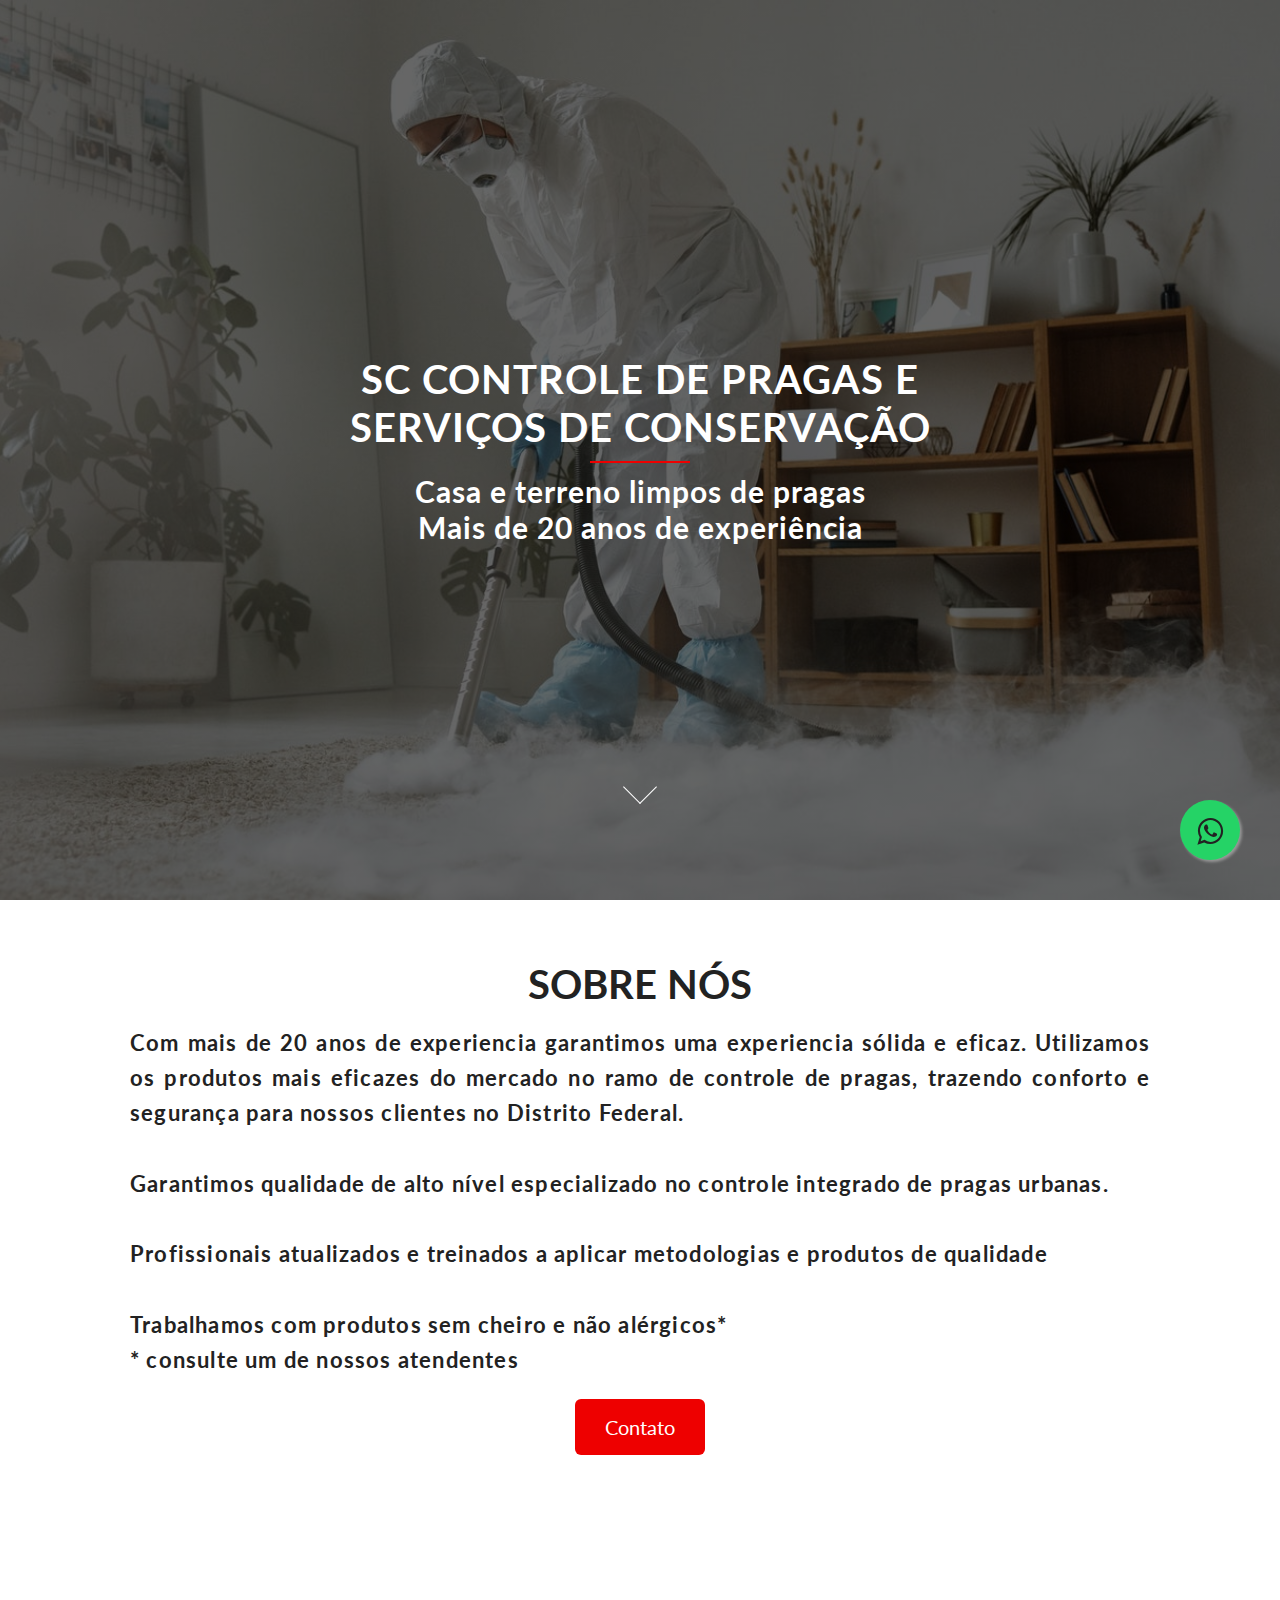
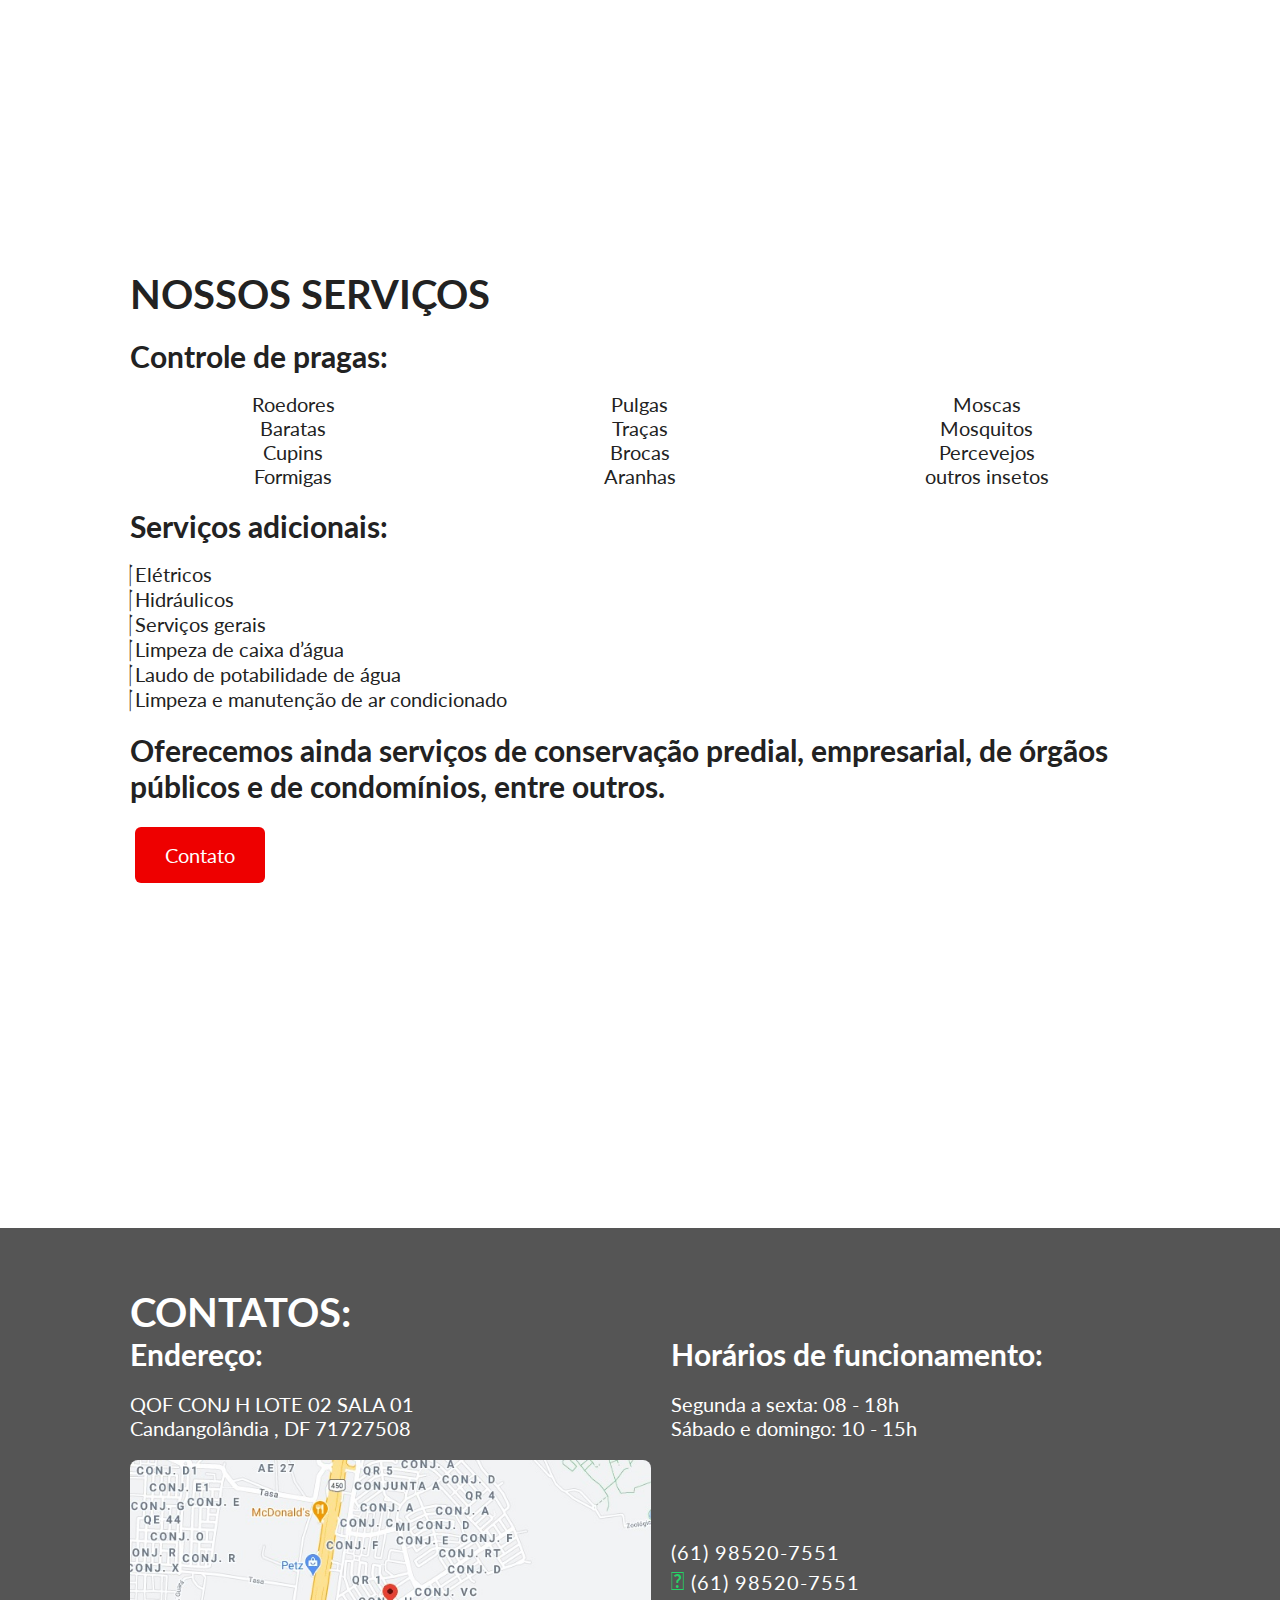
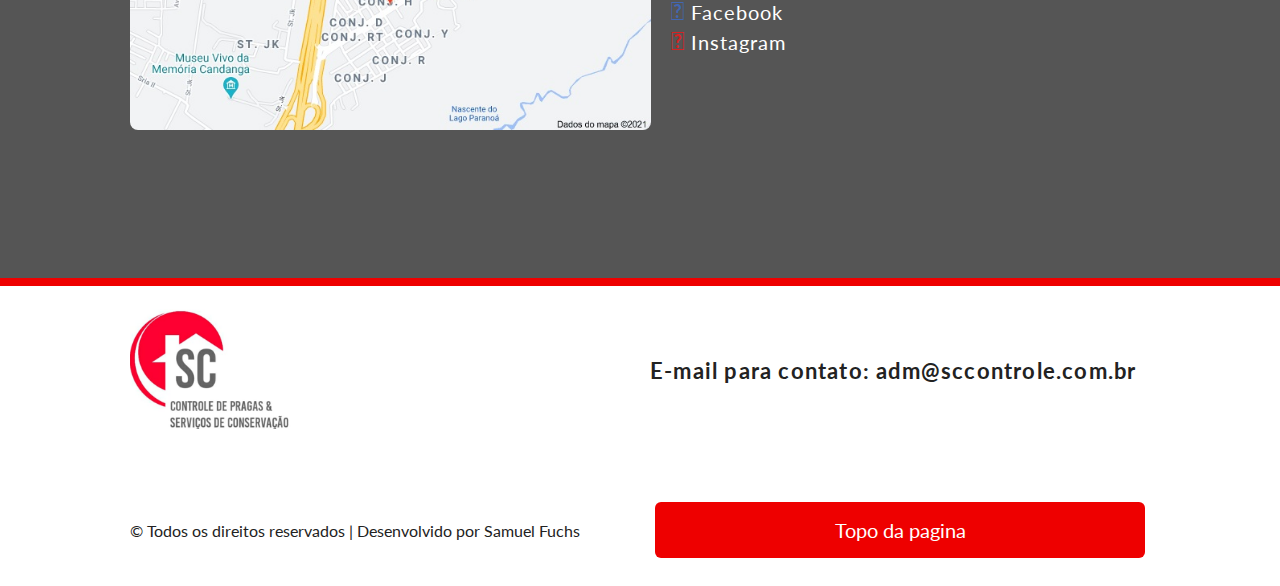
==== index.html @ fd5b002e "Changes were made" ====
<!DOCTYPE html>
<html lang="pt-br">
<head>
    <meta charset="UTF-8">
    <meta name="viewport" content="width=device-width, initial-scale=1.0">
    <link rel="stylesheet" href="style.css">
    <link rel="stylesheet" href="https://cdnjs.cloudflare.com/ajax/libs/font-awesome/5.15.1/css/all.min.css" integrity="sha512-+4zCK9k+qNFUR5X+cKL9EIR+ZOhtIloNl9GIKS57V1MyNsYpYcUrUeQc9vNfzsWfV28IaLL3i96P9sdNyeRssA==" crossorigin="anonymous" />

    <title>SCControle de Pragas e Serviços de Conservação</title>
</head>
<body>

    <nav class="navegation">
        <div class="conteudo">
            <a href="./index.html"><img src="./img/logo.jpeg" alt="logomarca"></a>
            <ul>
                <li><a href="./index.html">Início</a></li>
                <li><a href="./contato.html">Contato</a></li>
            </ul>
        </div>
    </nav>
<!-- Whatsapp Float -->
    <link rel="stylesheet" href="https://maxcdn.bootstrapcdn.com/font-awesome/4.5.0/css/font-awesome.min.css">
    <a href="https://api.whatsapp.com/send?phone=556181142009&text=Ola%20Tenho%20interesse%20nos%20seus%20servicos." class="o-wpp" target="_blank">
    <i class="fa fa-whatsapp meu-wpp"></i></a>

    <section class="titulo">
        <div class="conteudo">
            <div class="titulo-texto">
                <h1>
                    SC Controle de Pragas e serviços de conservação
                </h1>
                <h2>
                    Casa e terreno limpos de pragas<br>
                    Mais de 20 anos de experiência
                </h2>
            </div>
        </div>
    </section>

    <section id="section01" class="demo">
        <a href="#section02" class="scroll-down"><span></span></a>
      </section>

    <section class="sobre-nos" id="section02">
        <div class="conteudo flex">
            <h1>
                sobre nós
            </h1>
            <h3>
                Com mais de 20 anos de experiencia garantimos uma experiencia sólida e eficaz. Utilizamos os produtos mais eficazes do mercado no ramo de controle de pragas, trazendo conforto e segurança para nossos clientes no Distrito Federal. 
                <br><br>
                Garantimos qualidade de alto nível especializado no controle integrado de pragas urbanas.
                <br><br>
                Profissionais atualizados e treinados a aplicar metodologias e produtos de qualidade
                <br><br>
                Trabalhamos com produtos sem cheiro e não alérgicos*
                <br>
                * consulte um de nossos atendentes
            </h3>
            <button class="contato">
                <a href="./contato.html">
                Contato
                </a>
            </button>
        </div>
    </section>


<section class="img-01">

</section>

<section class="nossos-servicos">
    <div class="conteudo">
        <h1>
            nossos serviços
        </h1>
        <h2>
            Controle de pragas:
        </h2>
    
    <div class="grid-pragas">
            <ul class="flex">
                <li>Roedores</li>
                <li>Baratas</li>
                <li>Cupins</li>
                <li>Formigas</li>
            </ul>
            <ul class="flex">
                <li>Pulgas</li>
                <li>Traças</li>
                <li>Brocas</li>
                <li>Aranhas</li>
            </ul>
            <ul class="flex">
                <li>Moscas</li>
                <li>Mosquitos</li>
                <li>Percevejos</li>
                <li>outros insetos</li>
            </ul>
    </div>
    <h2>
        Serviços adicionais:
    </h2>
        <ul>
            <li><i class="fas fa-check"></i> Elétricos</li>
            <li><i class="fas fa-check"></i> Hidráulicos</li>
            <li><i class="fas fa-check"></i> Serviços gerais</li>
            <li><i class="fas fa-check"></i> Limpeza de caixa d’água</li>
            <li><i class="fas fa-check"></i> Laudo de potabilidade de água</li>
            <li><i class="fas fa-check"></i> Limpeza e manutenção de ar condicionado</li>
        </ul>
        <h2>
            Oferecemos ainda serviços de conservação predial, empresarial, de órgãos públicos e de condomínios, entre outros.
        </h2>
        <button class="contato">
            <a href="./contato.html">
            Contato
        </a>
        </button>
    </div>
</section>

<section class="img-02">

</section>

<section class="endereco">
    <div class="conteudo">
        <h1>
            Contatos:
        </h1>
        <div class="grid">
            <h2>
                Endereço:
            </h2>
            <h2>
                Horários de funcionamento:
            </h2>

            <p>
                QOF CONJ H LOTE 02 SALA 01 <br>
                Candangolândia , DF 71727508
            </p>
    
            <p>
                Segunda a sexta: 08 - 18h
                <br>
                Sábado e domingo: 10 - 15h
            </p>
            <img src="./img/maps.jpg" alt="mapa">
            <div class="social">
                <ul>
                    <li>
                        <a href="tel:+556181142009" class="telefone"><i class="fas fa-phone-square-alt"></i> (61) 98520-7551</a>
                    </li>
                    <li>
                        <a href="https://api.whatsapp.com/send?phone=556181142009&text=Ola%20Tenho%20interesse%20nos%20seus%20servicos." class="whatsapp"><i class="wpp fab fa-whatsapp"></i> (61) 98520-7551</a>
                    </li>
                    <li>
                        <a href="https://www.facebook.com/SpockTheHusky" class="facebook"><i class="fab fa-facebook-square"></i> Facebook</a>
                    </li>
                    <li>
                        <a href="https://www.instagram.com/zongabr/" class="instagram"><i class="fab fa-instagram"></i> Instagram</a>
                    </li>
                </ul>

            </div>
        </div>

    </div>
</section>

<footer class="roda-pe">
    <div class="linha-vermelha"></div>
    <div class="conteudo grid">
        <div class="logomarca-rodape">
            <img src="./img/logo.jpeg" alt="Logomarca">
        </div>
        <h3>E-mail para contato: adm@sccontrole.com.br</h3>
            <p>&copy Todos os direitos reservados | Desenvolvido por Samuel Fuchs</p>
            <button id="scrollToTopBtn">Topo da pagina</button>
    </div>

</footer>

    <script src="./script.js"></script>
</body>
</html>
---- style.css ----
@import url('https://fonts.googleapis.com/css2?family=Lato:wght@300;700&display=swap');

:root {
  --cor-verm-primario: #ee0000;
  --cor-verm-secundario: #f05f5f;
}

* {
  font-family: 'Lato', sans-serif;
  color: #222;
  box-sizing: border-box;
  margin: 0;
  padding: 0;
}

html {
  scroll-behavior: smooth;
}

.conteudo {
  max-width: 1100px;
  margin: 0 auto;
  overflow: auto;
  padding: 0 40px;
}

.flex {
  display: flex;
  justify-content: space-between;
  flex-direction: column;
  align-items: center;
  height: 100%;
}

.grid {
  display: grid;
  grid-template-columns: repeat(2, 1fr);
  gap: 20px;
  justify-content: center;
  align-items: center;
  height: 100%;
}

/* titulos e paragrafos */
h1 {
  text-transform: uppercase;
  font-size: 40px;
}

h2 {
  font-size: 30px;
}

h3 {
  text-align: justify;
  line-height: 1.6;
  letter-spacing: 1.2px;
  font-size: 22px;
}

/* butoes */
button {
  background-color: var(--cor-verm-primario);
  border: 0;
  border-radius: 6px;
  cursor: pointer;
  font-family: inherit;
  padding: 16px 30px;
  margin: 5px;
  font-size: 20px;
  color: #fff;
}

button a {
  text-decoration: none;
  color: #fff;
}

/* navigation */
.navegation {
  opacity: 0;
  position: fixed;
  z-index: 9;
  background-color: #222;
  top: 0;
  left: 0;
  right: 0;
  transition: all 0.3s ease-in-out;
}

.navegation .conteudo {
  display: flex;
  justify-content: space-between;
  align-items: center;
  padding: 5px 0;
  transition: all 0.3s ease-in-out;
}

.navegation img {
  height: 80px;
  width: auto;
}

.navegation ul {
  display: flex;
  list-style-type: none;
  align-items: center;
  justify-content: center;
}

.navegation a {
  color: #fff;
  text-decoration: none;
  padding: 7px 15px;
  transition: all 0.3s ease-in-out;
}

.navegation.active {
  opacity: 1;
  background-color: #fff;
  box-shadow: 0 2px 10px rgba(0, 0, 0, 0.3);
}

.navegation.active a {
  color: #000;
}

.navegation.active .container {
  padding: 10px 0;
}

.navegation a.current,
.navegation a:hover {
  color: #c0392b;
  font-weight: bold;
}
/* section titulo */
.titulo {
  height: 100vh;
  background-image: linear-gradient(rgba(0, 0, 0, 0.6), rgba(0, 0, 0, 0.6)),
    url(./img/hero-big.jpg);
  background-size: cover;
  background-repeat: no-repeat;
  background-position: center;
  color: #fff;
}

.titulo-texto h1 {
  font-size: 40px;
  letter-spacing: 1px;
  color: #fff;
}

.titulo-texto h1:after {
  display: block;
  height: 2px;
  background-color: var(--cor-verm-primario);
  content: ' ';
  width: 100px;
  margin: 0 auto;
  margin-top: 10px;
}

.titulo-texto h2 {
  margin-top: 10px;
  letter-spacing: 1px;
  color: #fff;
}

.titulo-texto {
  text-align: center;
  position: absolute;
  top: 50%;
  left: 50%;
  transform: translate(-50%, -50%);
  color: #fff;
}

/* section sobre-nos*/
.sobre-nos {
  margin-top: 60px;
  margin-bottom: 70px;
  height: 500px;
}

.img-01 {
  height: 300px;
  background-image: linear-gradient(rgba(0, 0, 0, 0.5), rgba(0, 0, 0, 0.6)),
    url(./img/pexels-produtora-midtrack-2764182.jpg);
  background-size: cover;
  background-repeat: no-repeat;
  background-position: center;
  background-attachment: fixed;
}

.img-02 {
  height: 300px;
  background-image: linear-gradient(rgba(0, 0, 0, 0.5), rgba(0, 0, 0, 0.6)),
    url(./img/veneno-01.jpg);
  background-size: cover;
  background-repeat: no-repeat;
  background-position: center;
  background-attachment: fixed;
}

.img-03 {
  height: 700px;
  background-image: url(./img/apartment-01.jpg);
  background-size: cover;
  background-repeat: no-repeat;
  background-position: center;
  /* background-attachment: fixed; */
}

/* section nossos servicos */
.nossos-servicos {
  margin-top: 40px;
  margin-bottom: 40px;
}

.nossos-servicos h2 {
  margin-top: 20px;
  margin-bottom: 18px;
}

ul {
  text-decoration: none;
  list-style: none;
  font-size: 20px;
}

.grid-pragas {
  display: grid;
  grid-template-columns: repeat(3, 1fr);
  gap: 20px;
  justify-content: center;
  align-items: center;
  height: 100%;
}

/* ------------------------------------------------------ */
/* formulario */
/* ------------------------------------------------------ */

.sessao-contato {
  padding: 40px;
}
.form-container {
  width: auto;
  padding: 30px;
  margin: 40px auto;
  background: #fff;
  border-radius: 10px;
  -webkit-border-radius: 10px;
  -moz-border-radius: 10px;
  box-shadow: 0px 0px 20px rgba(0, 0, 0, 0.13);
  -moz-box-shadow: 0px 0px 10px rgba(0, 0, 0, 0.13);
  -webkit-box-shadow: 0px 0px 10px rgba(0, 0, 0, 0.13);
}

.form-container {
  margin: 0 auto;
  padding: 20px;
}

.form-container h1 > span {
  display: block;
  margin-top: 2px;
  font-size: 13px;
}

.secao-form {
  padding: 10px;
  background: #f8f8f8;
  border-radius: 6px;
  margin-bottom: 15px;
}

.form-container label {
  display: block;
  color: rgb(0, 0, 0);
  font-weight: 700;
}

.form-container input[type='text'],
.form-container input[type='email'],
.form-container input[type='number'],
.form-container textarea,
.form-container select {
  display: block;
  box-sizing: border-box;
  -webkit-box-sizing: border-box;
  -moz-box-sizing: border-box;
  width: 100%;
  padding: 10px;
  border-radius: 6px;
  -webkit-border-radius: 6px;
  -moz-border-radius: 6px;
  border: 2px solid #fff;
  box-shadow: inset 0px 1px 1px rgba(0, 0, 0, 0.33);
  -moz-box-shadow: inset 0px 1px 1px rgba(0, 0, 0, 0.33);
  -webkit-box-shadow: inset 0px 1px 1px rgba(0, 0, 0, 0.33);
}

.form-container .inner-wrap {
  display: grid;
  grid-template-columns: repeat(2, 1fr);
  padding: 30px;
  background: #f8f8f8;
  border-radius: 6px;
  margin-bottom: 15px;
}

.inner-wrap-text {
  display: grid;
  padding: 30px;
  background: #f8f8f8;
  border-radius: 6px;
  margin-bottom: 15px;
}

.form-container .secao-form {
  font-size: 20px;
  color: var(--cor-verm-primario);
  margin-bottom: 5px;
}

.form-container .secao-form span {
  background: var(--cor-verm-primario);
  padding: 5px 10px 5px 10px;
  position: absolute;
  border-radius: 50%;
  -webkit-border-radius: 50%;
  -moz-border-radius: 50%;
  border: 4px solid #fff;
  font-size: 14px;
  margin-left: -45px;
  color: #fff;
  margin-top: -3px;
}

textarea {
  resize: vertical;
}

.form-container .privacy-policy {
  float: right;
  width: 250px;
  font: 12px Arial, Helvetica, sans-serif;
  color: #4d4d4d;
  margin-top: 10px;
  text-align: right;
}

/* enderecos */
.endereco {
  padding-top: 60px;
  padding-bottom: 70px;
  height: 650px;
  background-color: #555;
}

.endereco p {
  color: #fff;
  font-size: 20px;
}

.endereco img {
  width: auto;
  height: 270px;
  border-radius: 8px;
}

.endereco h1,
.endereco h2 {
  color: #fff;
}

.fa-facebook-square,
.fa-phone-square-alt,
.fa-instagram,
.fa-whatsapp {
  font-size: 25px;
  transition: color 0.2s;
}

.fa-facebook-square {
  color: #4267b2;
}
.fa-facebook-square:hover {
  color: #86a6e6;
}

.fa-instagram {
  color: #d62222;
}
.fa-instagram:hover {
  color: #e95858;
}

.wpp {
  color: #25d366;
}

.wpp:hover {
  color: #6ff19f;
}

.fa-phone-square-alt {
  color: rgb(172, 172, 172);
}

.fa-phone-square-alt:hover {
  color: rgb(243, 243, 243);
}

.social ul li a {
  color: #fff;
  letter-spacing: 1px;
  text-decoration: none;
  list-style: none;
  font-size: 20px;
  transition: all 0.2s ease;
}

.social ul li .telefone:hover,
.social ul li .whatsapp:hover,
.social ul li .facebook:hover,
.social ul li .instagram:hover {
  font-size: 30px;
}

/* footer */
.linha-vermelha {
  display: block;
  height: 8px;
  background-color: var(--cor-verm-primario);
  content: ' ';
  width: 100%;
  margin: 0 auto;
}

.roda-pe {
  background-color: #fff;
  height: 300px;
}

.logomarca-rodape img {
  width: auto;
  height: 120px;
}

/* test */
/* whatsapp button */

.o-wpp {
  position: fixed;
  width: 60px;
  height: 60px;
  bottom: 40px;
  right: 40px;
  background-color: #25d366;
  color: #fff;
  border-radius: 50px;
  text-align: center;
  font-size: 30px;
  box-shadow: 2px 2px 3px #999;
  z-index: 100;
  transition: background-color 0.2s;
}

.meu-wpp {
  margin-top: 16px;
}
.o-wpp:hover {
  background-color: #2bf876;
}

/* scroll button */
#section01 a {
  padding-top: 70px;
}
#section01 a span {
  position: absolute;
  top: 0;
  left: 50%;
  width: 24px;
  height: 24px;
  margin-left: -12px;
  border-left: 1px solid #fff;
  border-bottom: 1px solid #fff;
  -webkit-transform: rotate(-45deg);
  transform: rotate(-45deg);
  -webkit-animation: sdb05 1.5s infinite;
  animation: sdb05 1.5s infinite;
  box-sizing: border-box;
}
@-webkit-keyframes sdb05 {
  0% {
    -webkit-transform: rotate(-45deg) translate(0, 0);
    opacity: 0;
  }
  50% {
    opacity: 1;
  }
  100% {
    -webkit-transform: rotate(-45deg) translate(-20px, 20px);
    opacity: 0;
  }
}
@keyframes sdb05 {
  0% {
    transform: rotate(-45deg) translate(0, 0);
    opacity: 0;
  }
  50% {
    opacity: 1;
  }
  100% {
    transform: rotate(-45deg) translate(-20px, 20px);
    opacity: 0;
  }
}

.demo a {
  position: absolute;
  bottom: 20px;
  left: 50%;
  z-index: 2;
  display: inline-block;
  -webkit-transform: translate(0, -50%);
  transform: translate(0, -50%);
  color: #fff;
  font: normal 400 20px/1 'Josefin Sans', sans-serif;
  letter-spacing: 0.1em;
  text-decoration: none;
  transition: opacity 0.3s;
}
.demo a:hover {
  opacity: 0.5;
}

/* titulo-texto-contato */

.titulo-texto-contato {
  margin-top: 25%;
  text-align: center;
  color: #fff;
}

.titulo-texto-contato h1 {
  font-size: 40px;
  letter-spacing: 1px;
  color: #fff;
  text-shadow: 2px 2px #646464;
}

.titulo-texto-contato h1:after {
  display: block;
  height: 2px;
  background-color: var(--cor-verm-primario);
  content: ' ';
  width: 100px;
  margin: 0 auto;
  margin-top: 10px;
}

.titulo-texto-contato h2 {
  margin-top: 10px;
  letter-spacing: 1px;
  color: #fff;
  text-shadow: 2px 2px #646464;
}
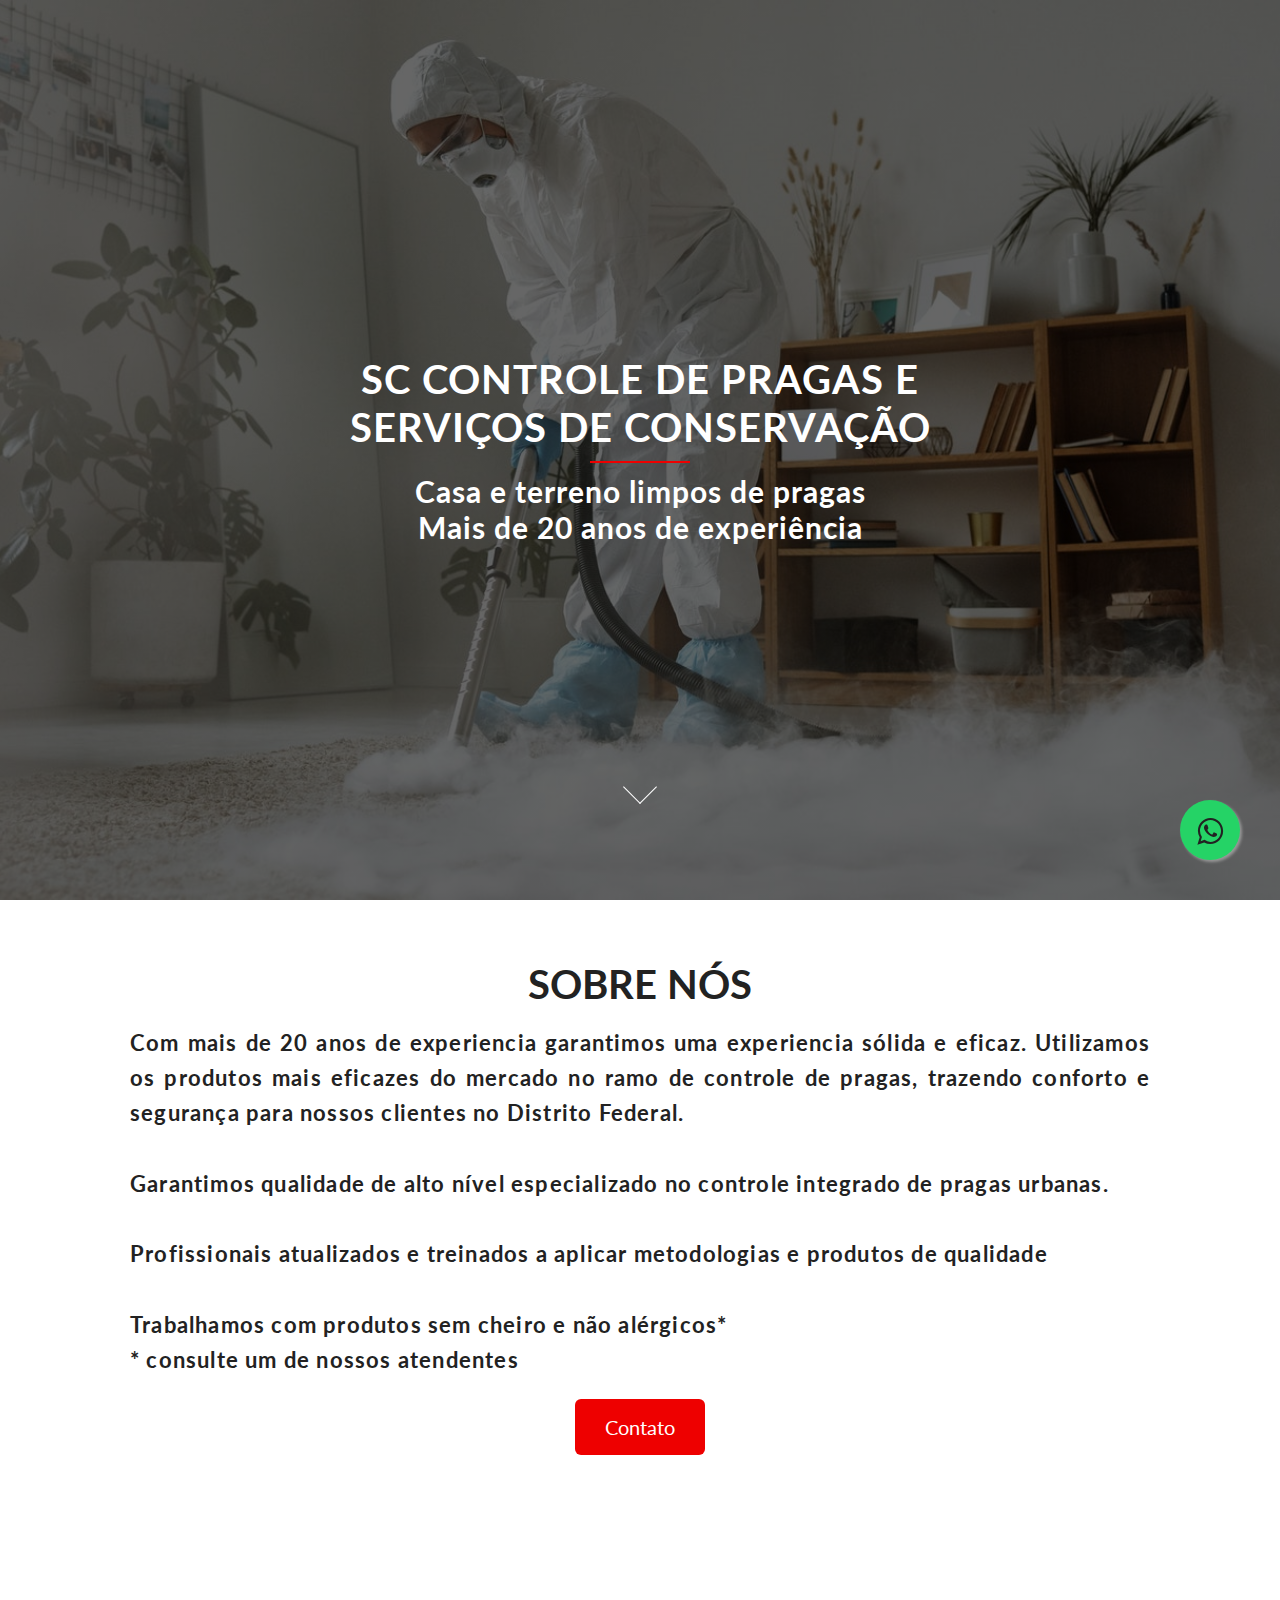
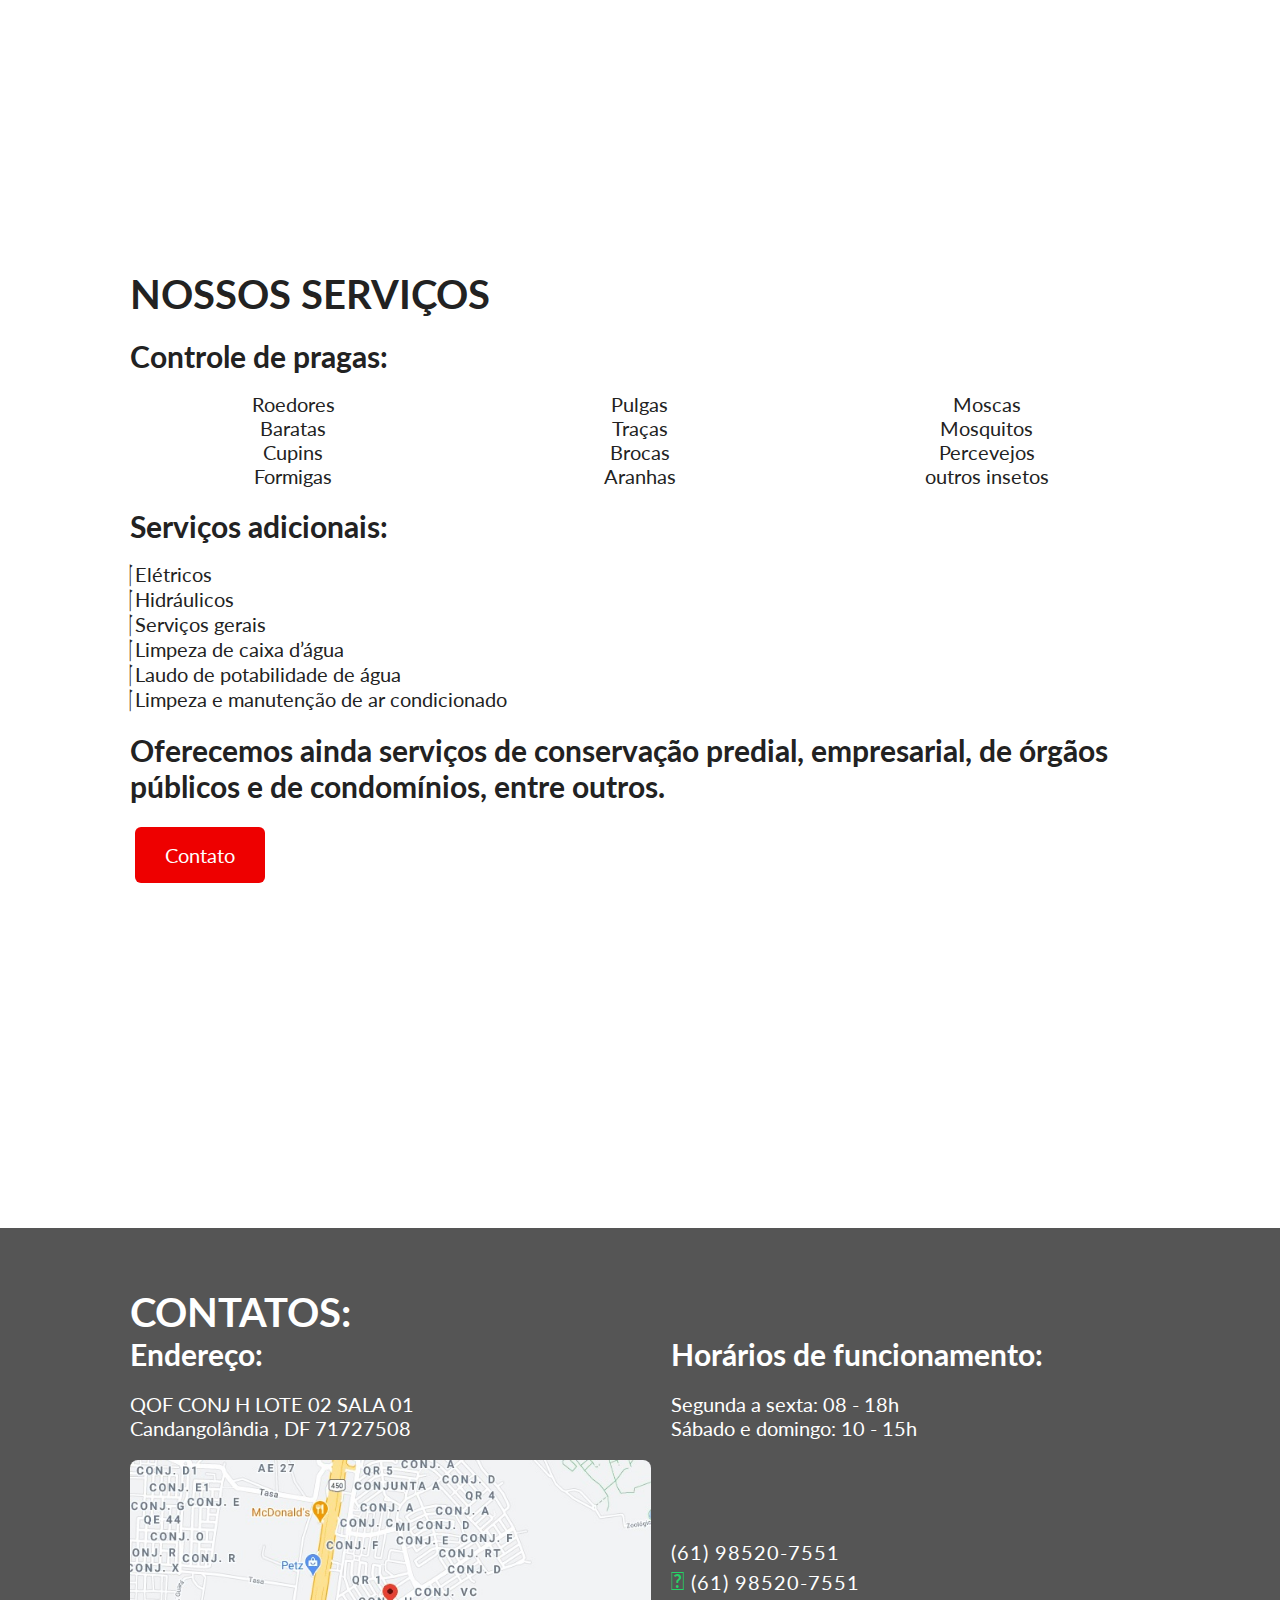
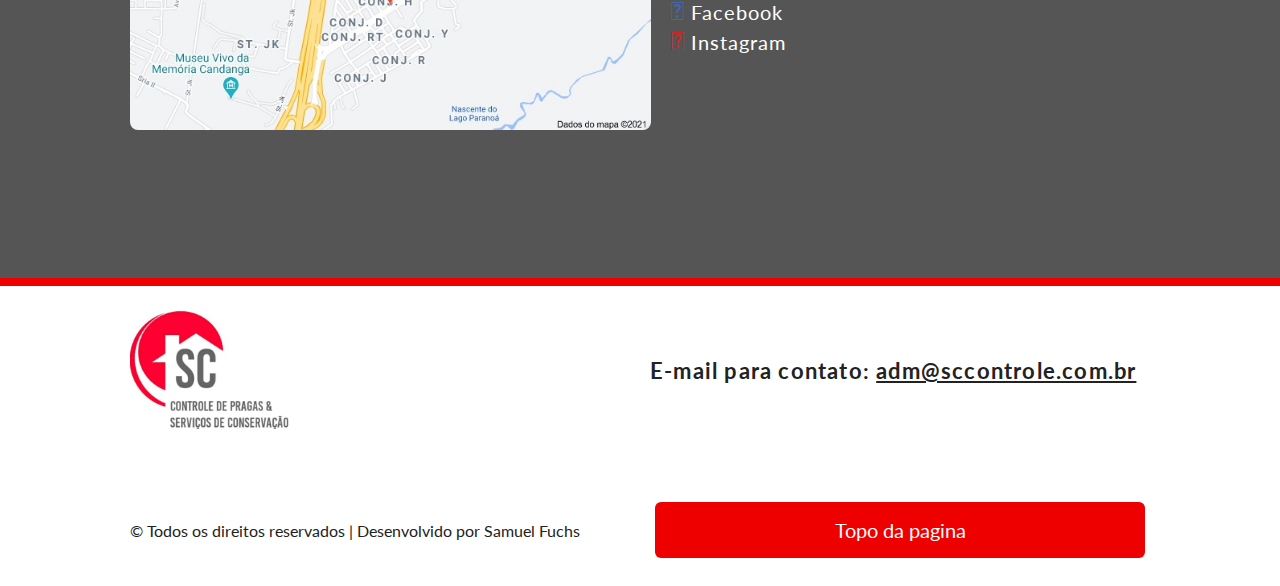
==== commit 8edcc19a: "More changes" ====
--- a/index.html
+++ b/index.html
@@ -5,7 +5,7 @@
     <meta name="viewport" content="width=device-width, initial-scale=1.0">
     <link rel="stylesheet" href="style.css">
     <link rel="stylesheet" href="https://cdnjs.cloudflare.com/ajax/libs/font-awesome/5.15.1/css/all.min.css" integrity="sha512-+4zCK9k+qNFUR5X+cKL9EIR+ZOhtIloNl9GIKS57V1MyNsYpYcUrUeQc9vNfzsWfV28IaLL3i96P9sdNyeRssA==" crossorigin="anonymous" />
-
+    <link rel="icon" href="./img/only-logo.jpg">
     <title>SCControle de Pragas e Serviços de Conservação</title>
 </head>
 <body>
@@ -178,7 +178,8 @@
         <div class="logomarca-rodape">
             <img src="./img/logo.jpeg" alt="Logomarca">
         </div>
-        <h3>E-mail para contato: adm@sccontrole.com.br</h3>
+        
+        <h3>E-mail para contato: <a href="mailto:adm@sccontrole.com.br">adm@sccontrole.com.br</a></h3>
             <p>&copy Todos os direitos reservados | Desenvolvido por Samuel Fuchs</p>
             <button id="scrollToTopBtn">Topo da pagina</button>
     </div>
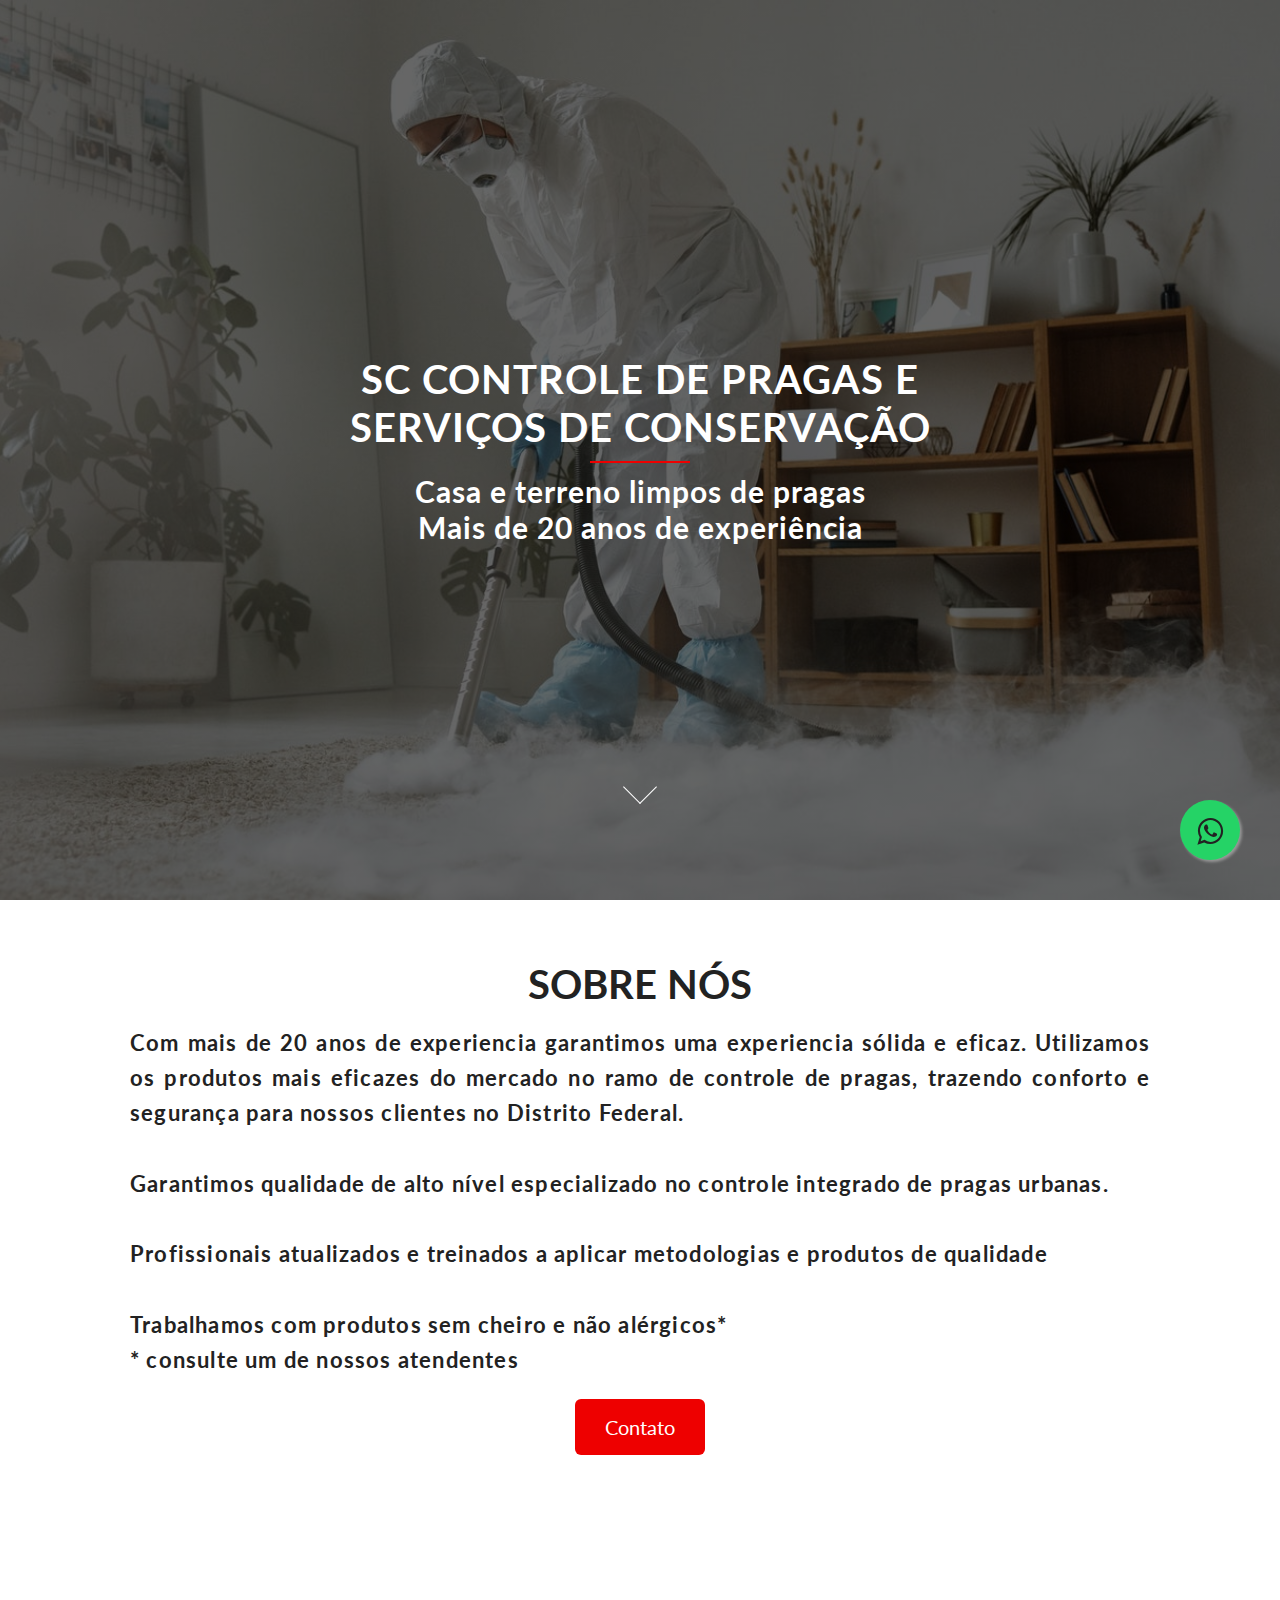
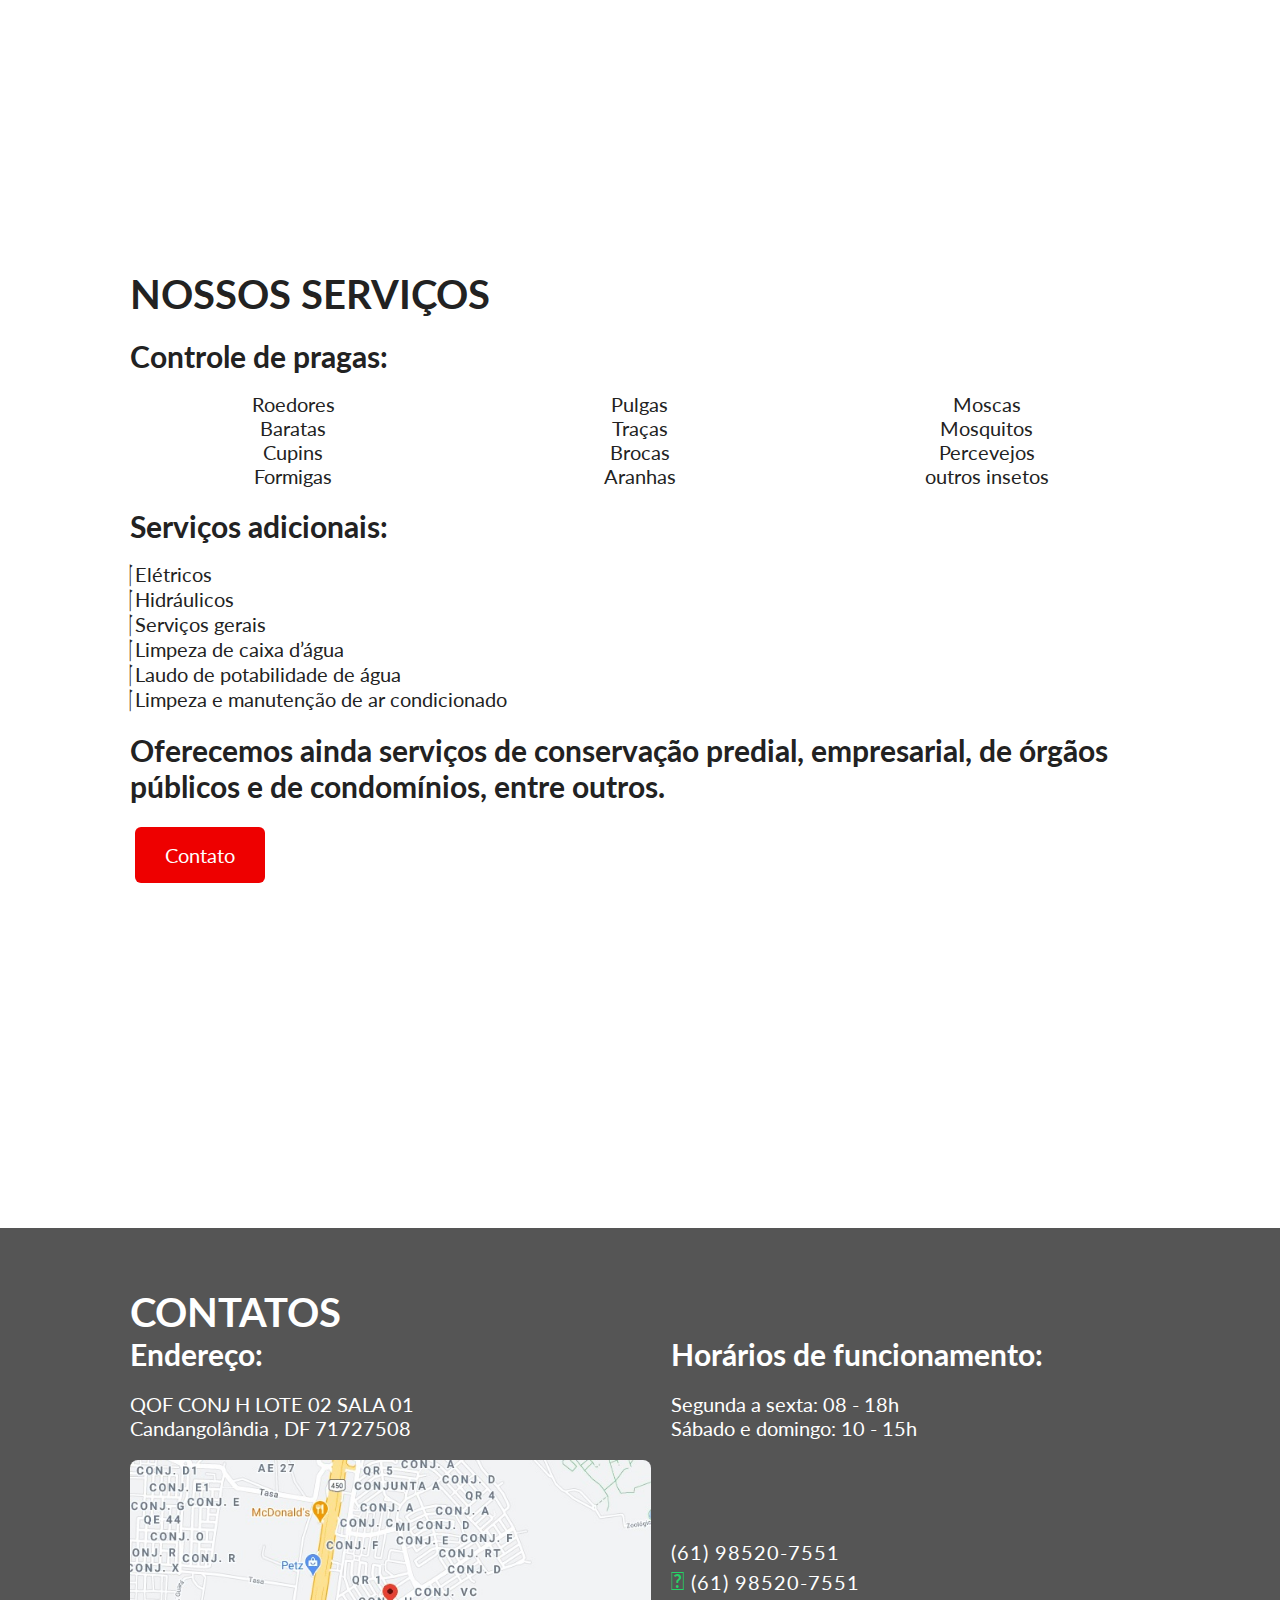
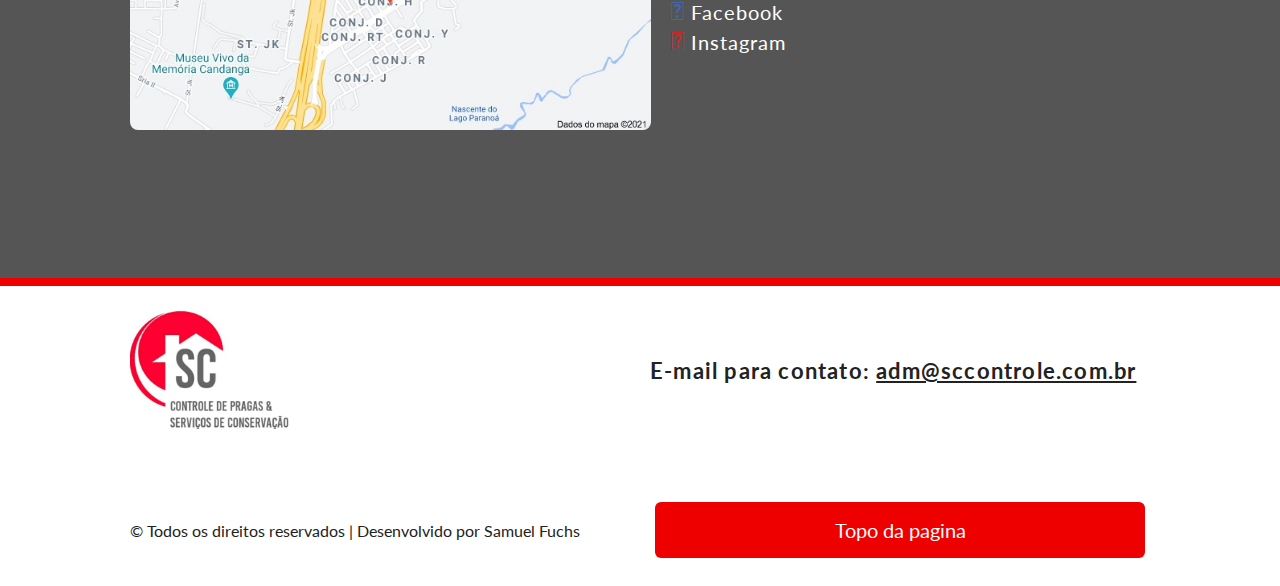
==== commit 5025749d: "Media queries added" ====
--- a/index.html
+++ b/index.html
@@ -4,6 +4,7 @@
     <meta charset="UTF-8">
     <meta name="viewport" content="width=device-width, initial-scale=1.0">
     <link rel="stylesheet" href="style.css">
+    <link rel="stylesheet" type="text/css" href="./queries.css">
     <link rel="stylesheet" href="https://cdnjs.cloudflare.com/ajax/libs/font-awesome/5.15.1/css/all.min.css" integrity="sha512-+4zCK9k+qNFUR5X+cKL9EIR+ZOhtIloNl9GIKS57V1MyNsYpYcUrUeQc9vNfzsWfV28IaLL3i96P9sdNyeRssA==" crossorigin="anonymous" />
     <link rel="icon" href="./img/only-logo.jpg">
     <title>SCControle de Pragas e Serviços de Conservação</title>
@@ -129,7 +130,7 @@
 <section class="endereco">
     <div class="conteudo">
         <h1>
-            Contatos:
+            Contatos
         </h1>
         <div class="grid">
             <h2>
@@ -179,7 +180,7 @@
             <img src="./img/logo.jpeg" alt="Logomarca">
         </div>
         
-        <h3>E-mail para contato: <a href="mailto:adm@sccontrole.com.br">adm@sccontrole.com.br</a></h3>
+        <h3>E-mail para contato: <a href="mailto:adm@sccontrole.com.br?subject=Estou interessado&body=Ola, gostaria de saber mais sobre seus servicos! Entre em contato comigo neste numero:">adm@sccontrole.com.br</a></h3>
             <p>&copy Todos os direitos reservados | Desenvolvido por Samuel Fuchs</p>
             <button id="scrollToTopBtn">Topo da pagina</button>
     </div>
--- a/queries.css
+++ b/queries.css
@@ -0,0 +1,106 @@
+/* Big tablet to 1200px (widths smaller taht the 1140px row) */
+@media only screen and (max-width: 1200px) {
+}
+
+/* Small tablet to big tablet: from 768px to 1023px */
+@media only screen and (max-width: 1023px) {
+  h1 {
+    font-size: 25px;
+  }
+
+  h2 {
+    font-size: 20px;
+  }
+
+  h3 {
+    font-size: 18px;
+  }
+
+  .titulo-texto h1 {
+    font-size: 25px;
+  }
+
+  .endereco img {
+    width: auto;
+    height: 200px;
+    border-radius: 8px;
+  }
+
+  .social ul li a {
+    font-size: 18px;
+  }
+
+  .social ul li .telefone:hover,
+  .social ul li .whatsapp:hover,
+  .social ul li .facebook:hover,
+  .social ul li .instagram:hover {
+    font-size: 20px;
+  }
+
+  .roda-pe h3 {
+    text-align: left;
+  }
+
+  /* nav */
+  .navegation .conteudo {
+    padding: 0;
+  }
+
+  .navegation img {
+    height: 60px;
+    width: auto;
+  }
+
+  .navegation a {
+    padding: 5px 10px;
+  }
+
+  .navegation.active {
+    opacity: 1;
+  }
+
+  .navegation.active .container {
+    padding: 10px 0;
+  }
+  .endereco {
+    height: 450px;
+  }
+}
+
+/* Small phones to small tablets: from 481px to 767px */
+@media only screen and (max-width: 767px) {
+  .titulo-texto h1 {
+    font-size: 20px;
+  }
+  h1 {
+    font-size: 20px;
+  }
+
+  h2 {
+    font-size: 14px;
+  }
+
+  h3 {
+    font-size: 12px;
+  }
+  .grid {
+    display: grid;
+    grid-template-columns: repeat(2, 1fr);
+    gap: 20px;
+    justify-content: center;
+    align-items: center;
+    height: 100%;
+  }
+
+  .endereco img {
+    height: 100px;
+  }
+
+  .endereco {
+    height: auto;
+  }
+
+  .roda-pe {
+    overflow: clip;
+  }
+}
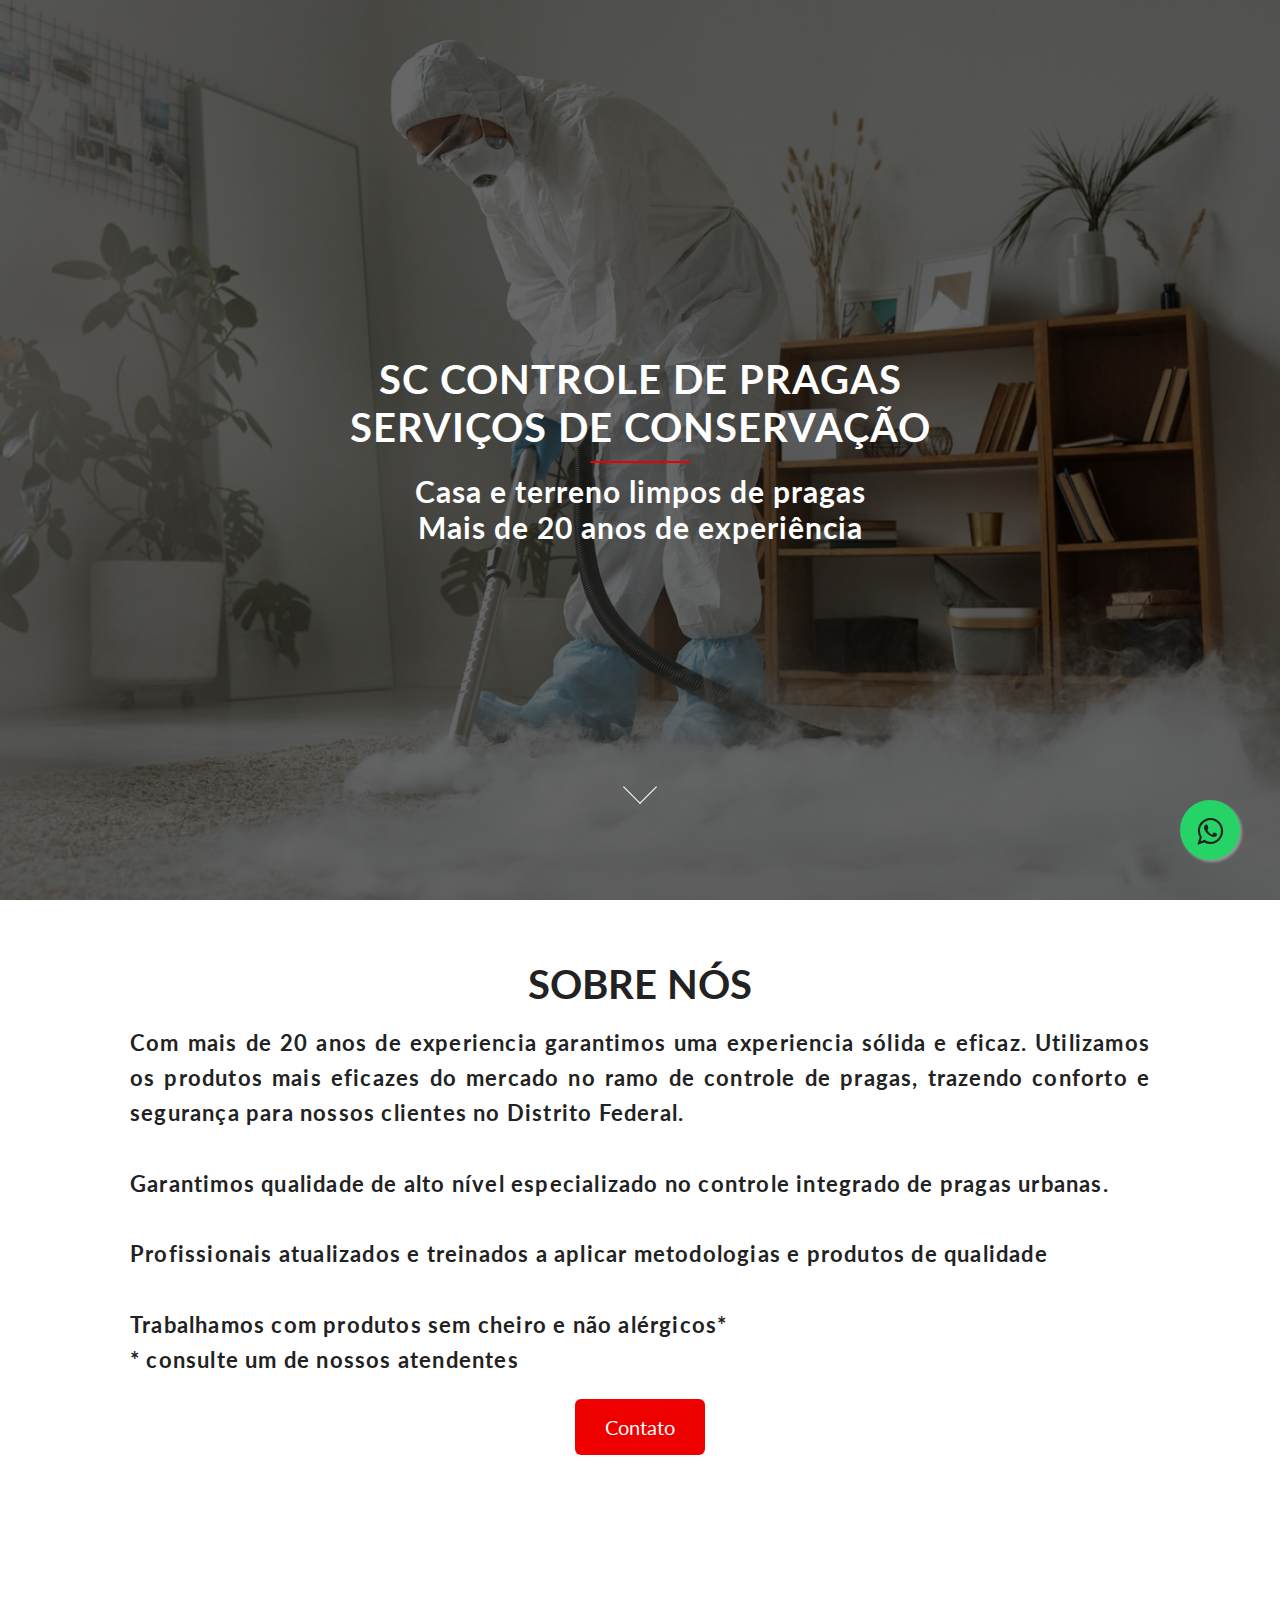
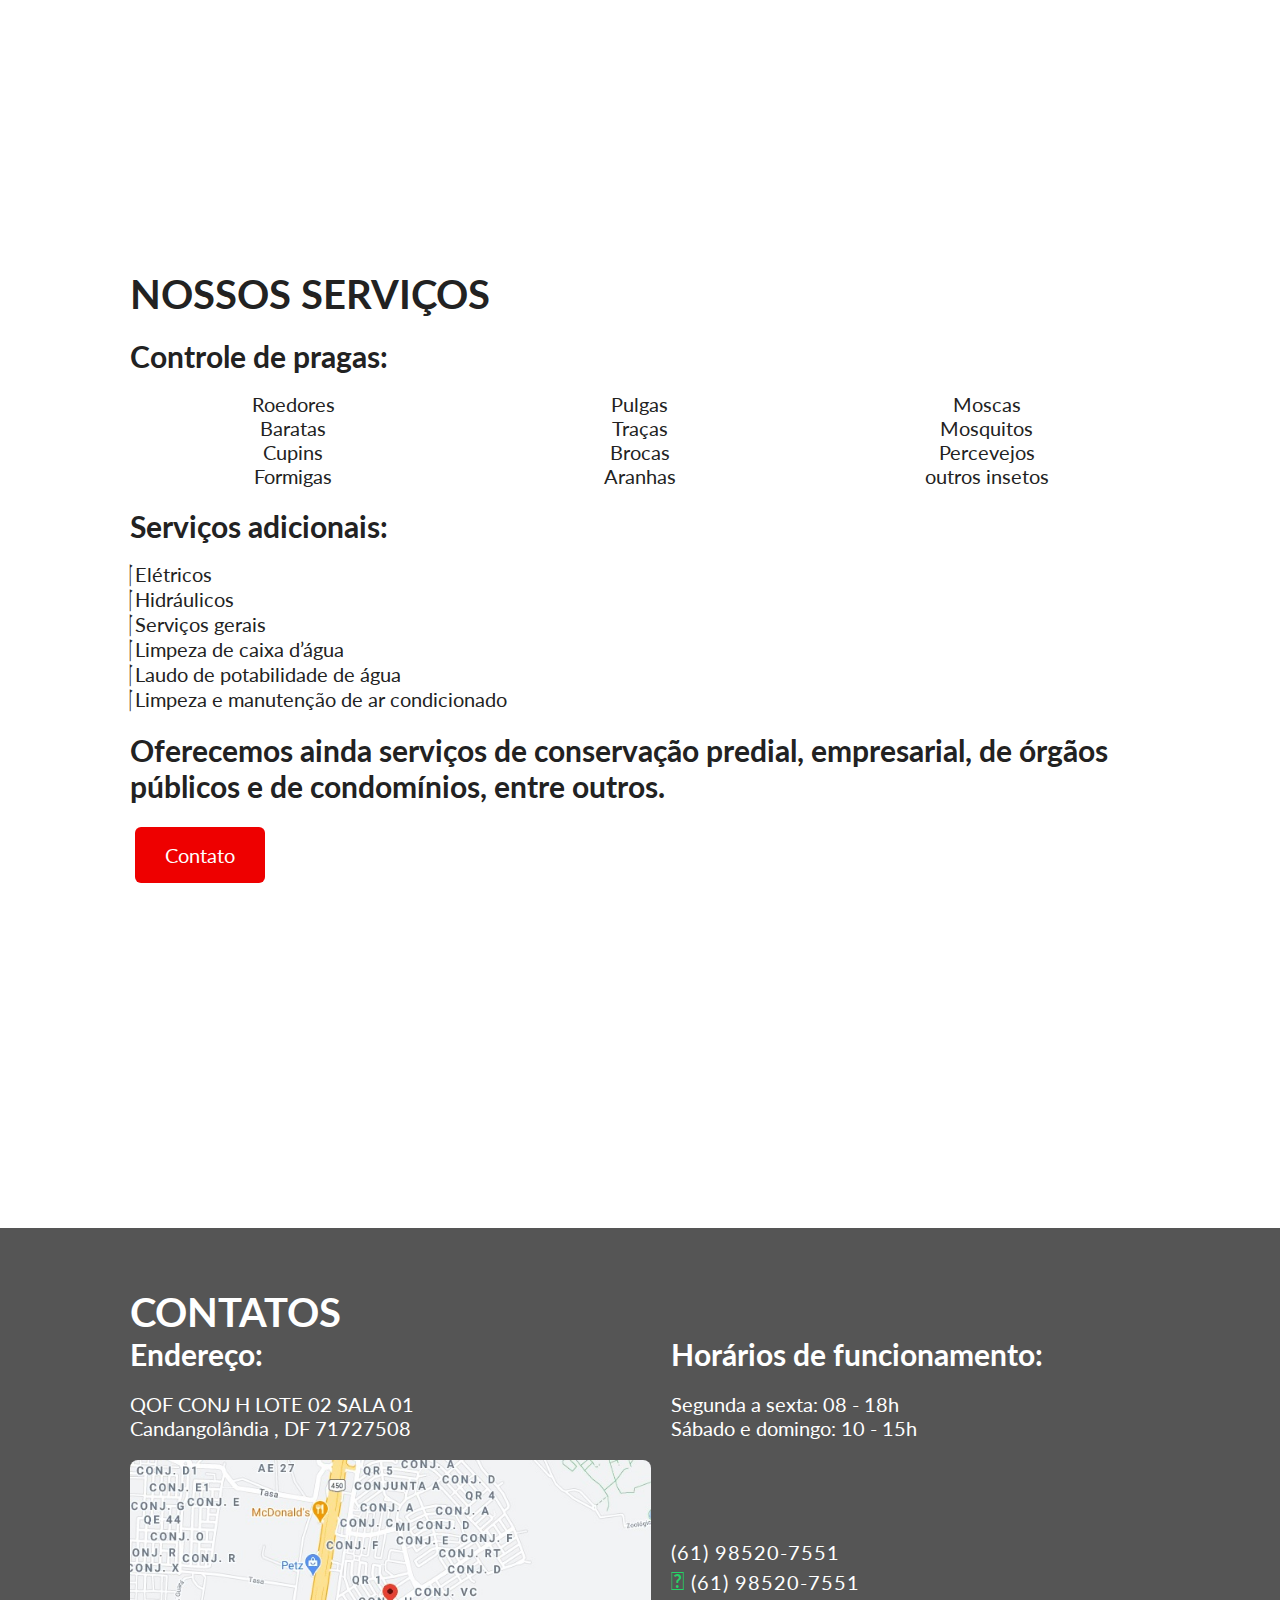
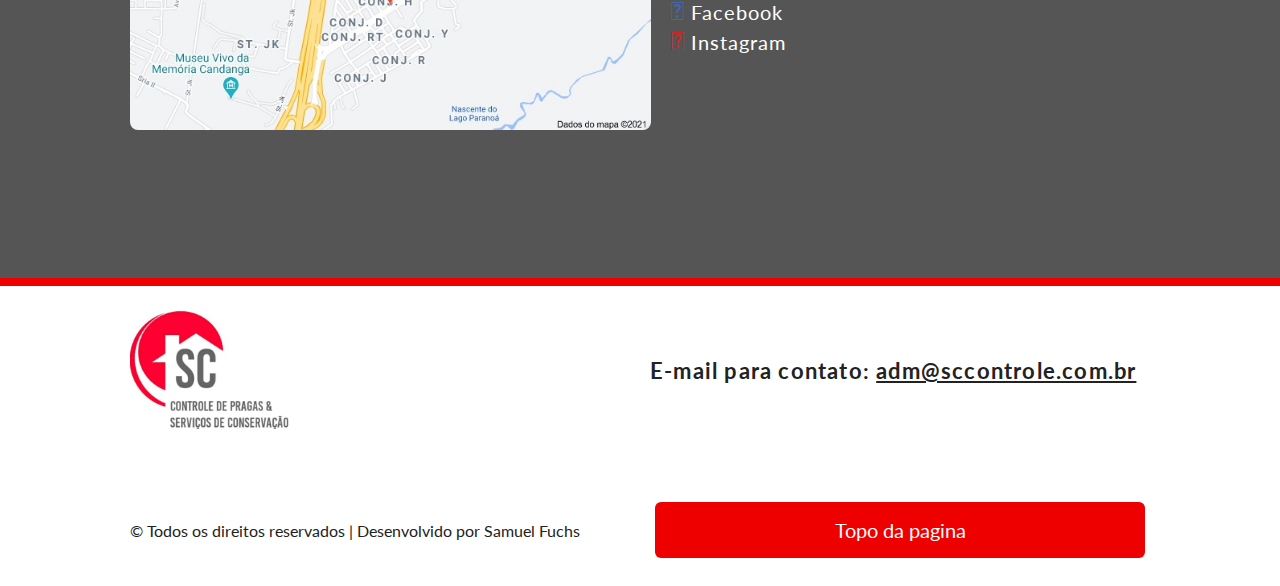
==== commit fa6cfb0d: "media queries in index page" ====
--- a/index.html
+++ b/index.html
@@ -29,7 +29,7 @@
         <div class="conteudo">
             <div class="titulo-texto">
                 <h1>
-                    SC Controle de Pragas e serviços de conservação
+                    SC Controle de Pragas <br> serviços de conservação
                 </h1>
                 <h2>
                     Casa e terreno limpos de pragas<br>
@@ -133,25 +133,25 @@
             Contatos
         </h1>
         <div class="grid">
-            <h2>
+            <h2 class="endereco-endereco-titulo">
                 Endereço:
             </h2>
-            <h2>
+            <h2 class="endereco-horarios-titulo">
                 Horários de funcionamento:
             </h2>
 
-            <p>
+            <p class="endereco-endereco">
                 QOF CONJ H LOTE 02 SALA 01 <br>
                 Candangolândia , DF 71727508
             </p>
     
-            <p>
+            <p class="endereco-horarios">
                 Segunda a sexta: 08 - 18h
                 <br>
                 Sábado e domingo: 10 - 15h
             </p>
-            <img src="./img/maps.jpg" alt="mapa">
-            <div class="social">
+            <img src="./img/maps.jpg" alt="mapa" class="endereco-imagem">
+            <div class="social endereco-social">
                 <ul>
                     <li>
                         <a href="tel:+556181142009" class="telefone"><i class="fas fa-phone-square-alt"></i> (61) 98520-7551</a>
--- a/queries.css
+++ b/queries.css
@@ -69,19 +69,29 @@
 
 /* Small phones to small tablets: from 481px to 767px */
 @media only screen and (max-width: 767px) {
+  .conteudo {
+    padding: 0 15px;
+  }
+
   .titulo-texto h1 {
-    font-size: 20px;
+    font-size: 26px;
+    letter-spacing: 1.5px;
   }
+
+  .titulo-texto h2 {
+    letter-spacing: 1px;
+  }
+
   h1 {
-    font-size: 20px;
+    font-size: 22px;
   }
 
   h2 {
-    font-size: 14px;
+    font-size: 18px;
   }
 
   h3 {
-    font-size: 12px;
+    font-size: 16px;
   }
   .grid {
     display: grid;
@@ -90,6 +100,21 @@
     justify-content: center;
     align-items: center;
     height: 100%;
+  }
+
+  .sobre-nos h3 {
+    padding-top: 20px;
+    padding-bottom: 30px;
+  }
+
+  .sobre-nos {
+    margin-top: 40px;
+    margin-bottom: 60px;
+    height: auto;
+  }
+
+  ul {
+    font-size: 17px;
   }
 
   .endereco img {
@@ -103,4 +128,59 @@
   .roda-pe {
     overflow: clip;
   }
+  .roda-pe .grid {
+    margin-top: 20px;
+    grid-template-columns: repeat(1, 1fr);
+  }
+  .roda-pe img {
+    display: block;
+    margin-left: auto;
+    margin-right: auto;
+    width: 50%;
+  }
 }
+
+/* Small phones: from 0 to 480px */
+@media only screen and (max-width: 480px) {
+  .endereco .grid {
+    margin-top: 20px;
+    grid-template-columns: repeat(1, 1fr);
+  }
+  /* grid areas */
+
+  .endereco {
+    text-align: center;
+  }
+  .endereco-endereco-titulo {
+    grid-area: endereco-endereco-titulo;
+  }
+
+  .endereco-horarios-titulo {
+    grid-area: endereco-horarios-titulo;
+  }
+
+  .endereco-horarios {
+    grid-area: endereco-horarios;
+  }
+
+  .endereco-imagem {
+    grid-area: endereco-imagem;
+  }
+
+  .endereco-social {
+    grid-area: endereco-social;
+  }
+  .endereco .grid {
+    grid-template-areas:
+      'endereco-endereco-titulo'
+      'endereco-endereco'
+      'endereco-horarios-titulo'
+      'endereco-horarios'
+      'endereco-imagem'
+      'endereco-social';
+  }
+  .endereco img {
+    width: 100%;
+    height: auto;
+  }
+}
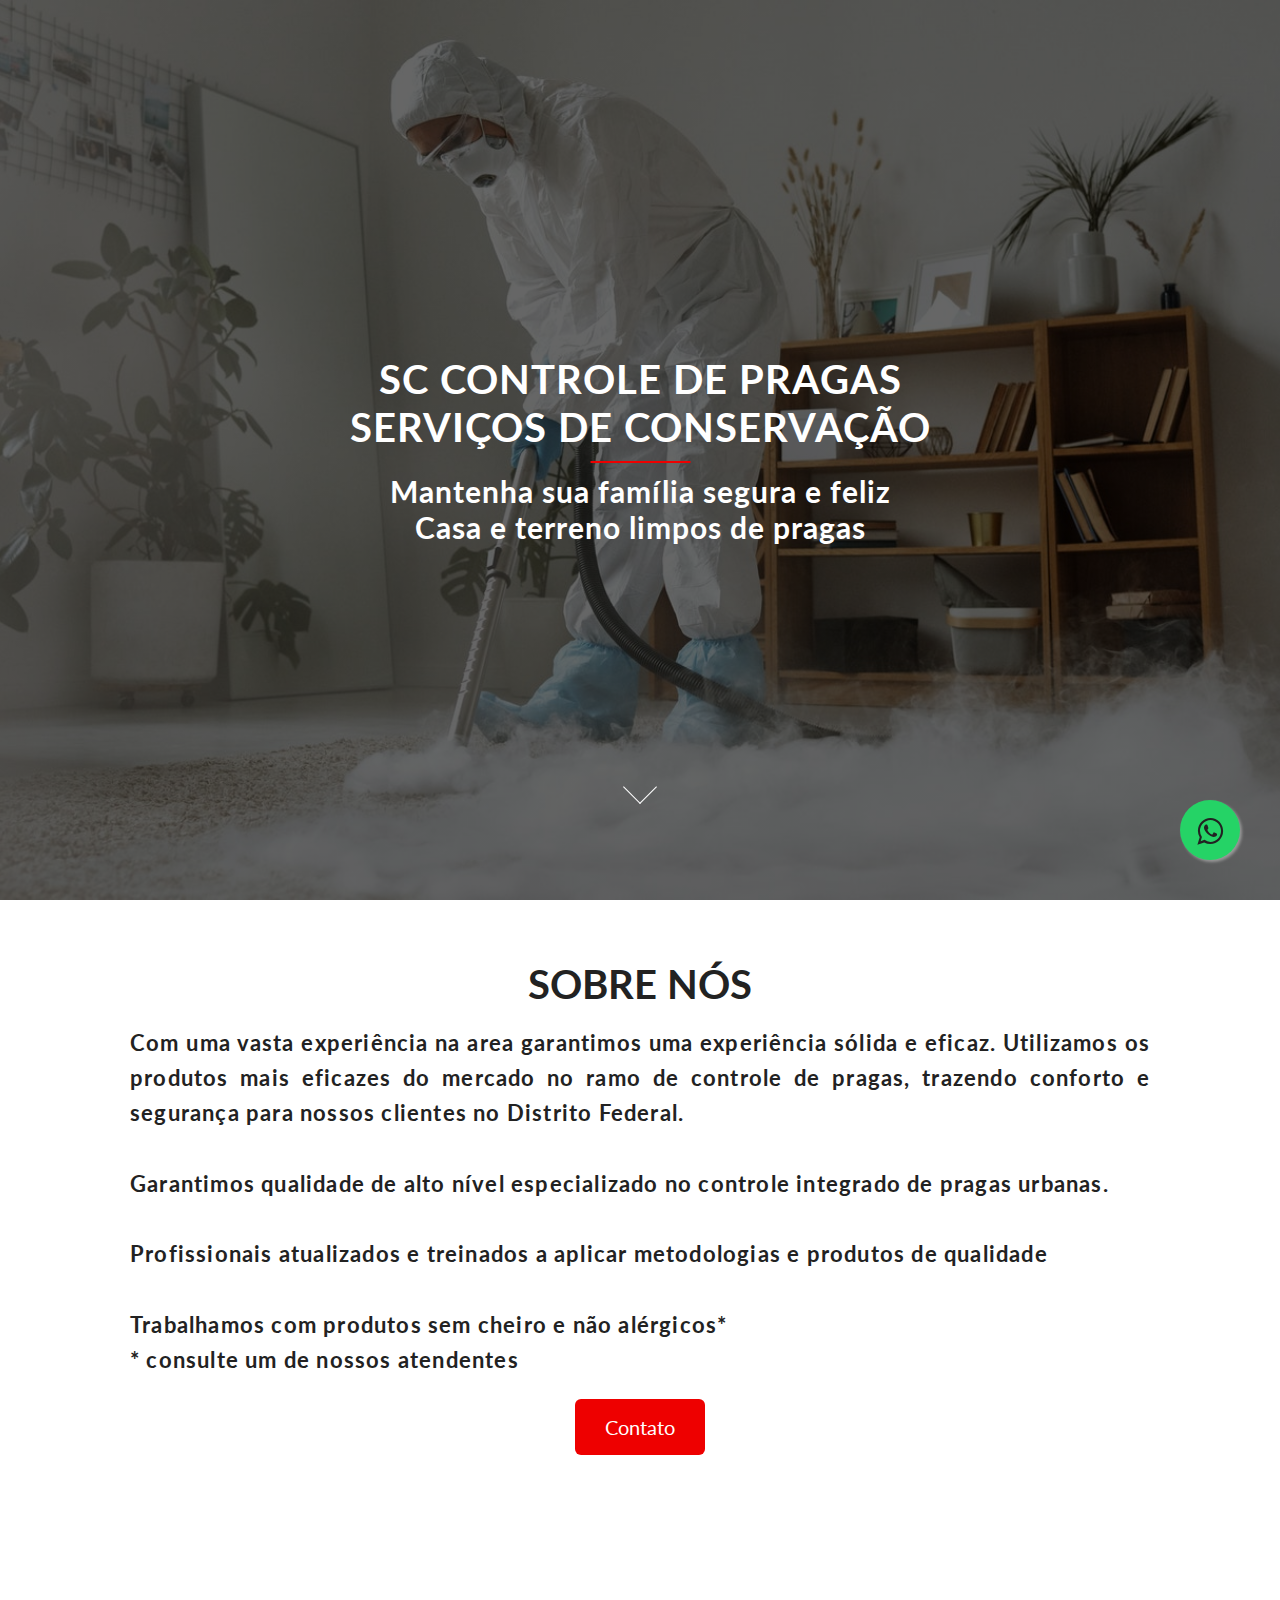
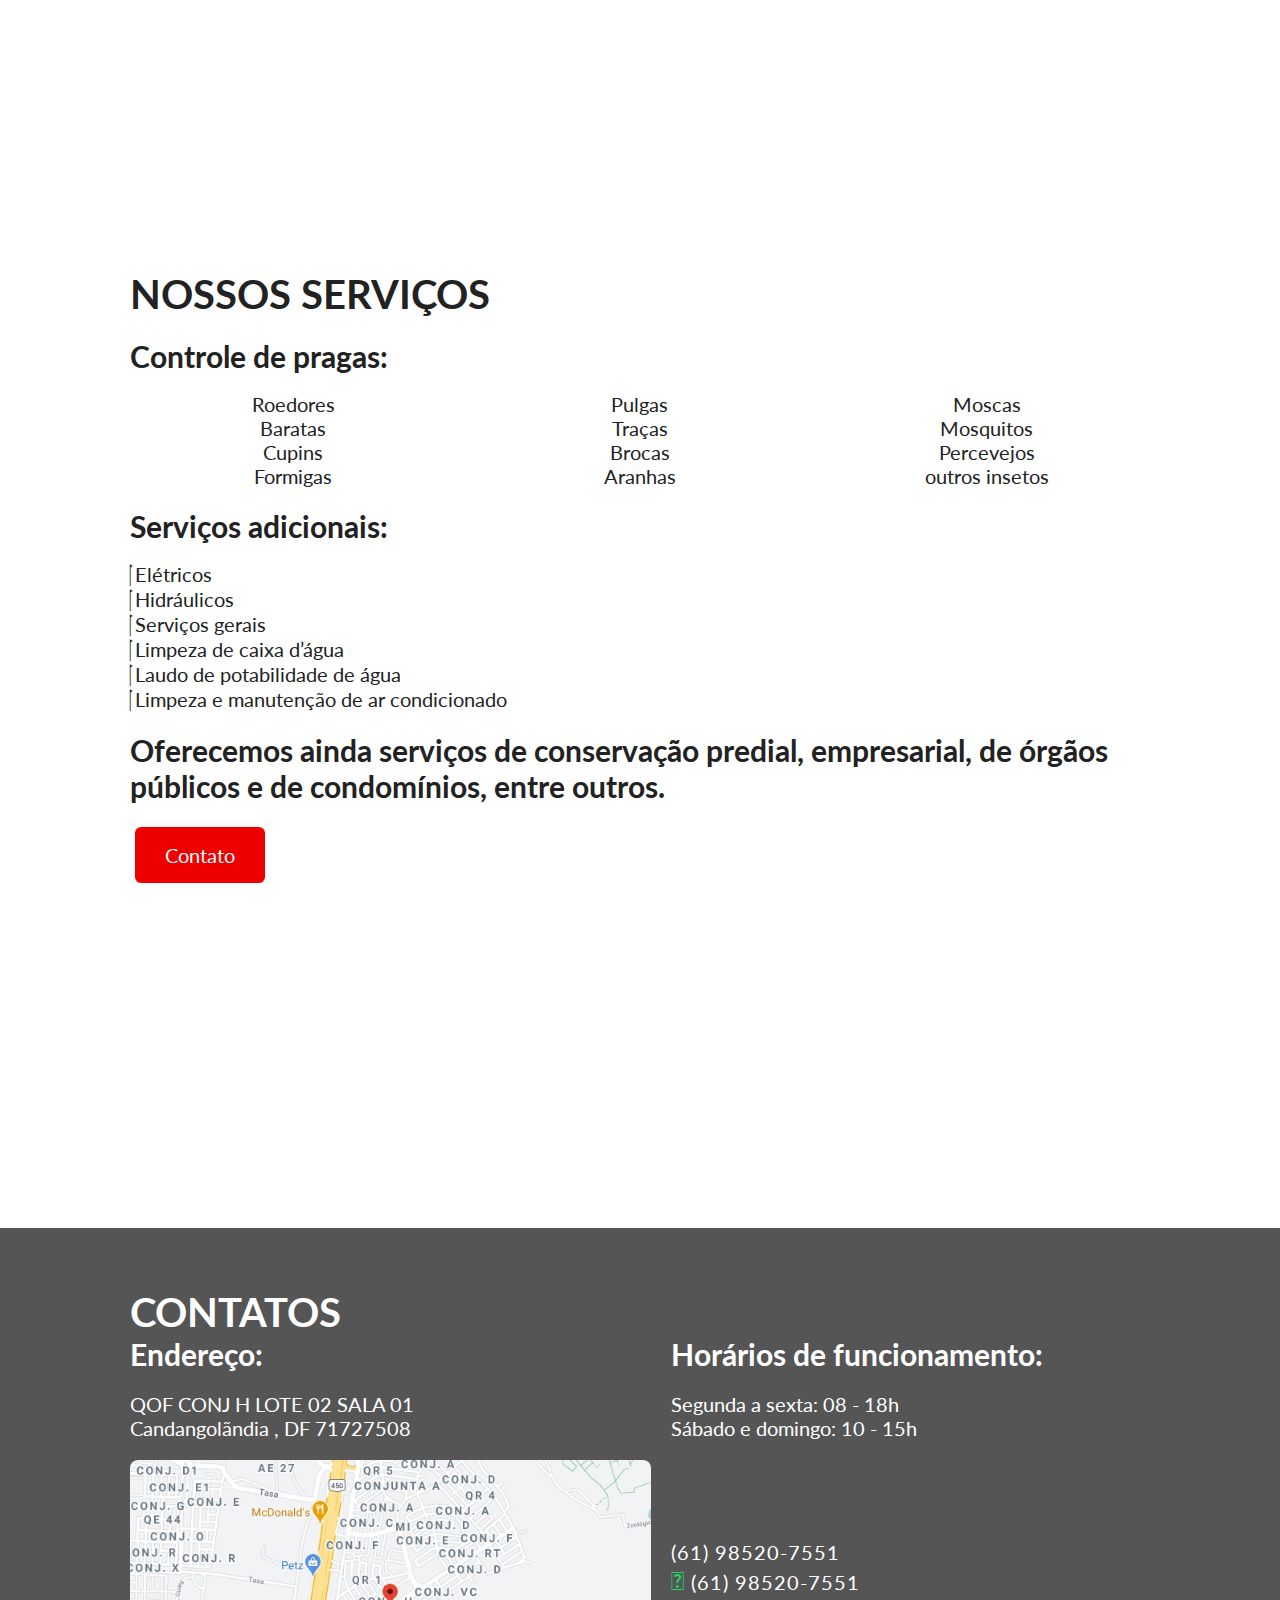
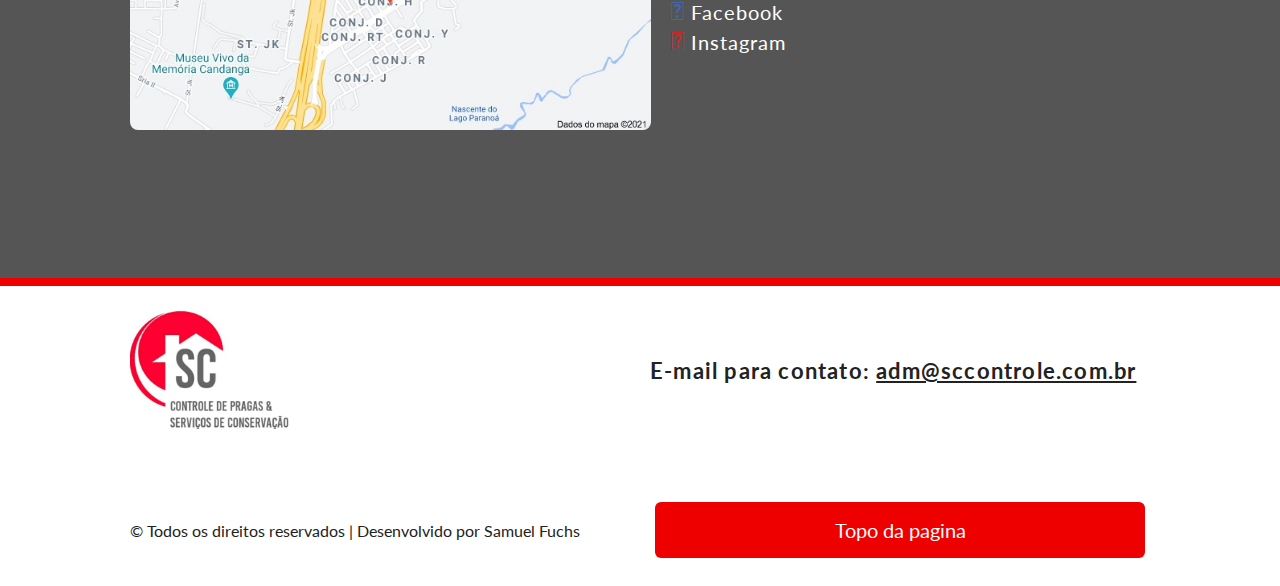
==== commit 002ed38b: "Changes were made" ====
--- a/index.html
+++ b/index.html
@@ -7,7 +7,7 @@
     <link rel="stylesheet" type="text/css" href="./queries.css">
     <link rel="stylesheet" href="https://cdnjs.cloudflare.com/ajax/libs/font-awesome/5.15.1/css/all.min.css" integrity="sha512-+4zCK9k+qNFUR5X+cKL9EIR+ZOhtIloNl9GIKS57V1MyNsYpYcUrUeQc9vNfzsWfV28IaLL3i96P9sdNyeRssA==" crossorigin="anonymous" />
     <link rel="icon" href="./img/only-logo.jpg">
-    <title>SCControle de Pragas e Serviços de Conservação</title>
+    <title>SCControle de Pragas e Servi&ccedil;os de Conserva&ccedil;&atilde;o</title>
 </head>
 <body>
 
@@ -15,25 +15,25 @@
         <div class="conteudo">
             <a href="./index.html"><img src="./img/logo.jpeg" alt="logomarca"></a>
             <ul>
-                <li><a href="./index.html">Início</a></li>
+                <li><a href="./index.html">In&iacute;cio</a></li>
                 <li><a href="./contato.html">Contato</a></li>
             </ul>
         </div>
     </nav>
 <!-- Whatsapp Float -->
     <link rel="stylesheet" href="https://maxcdn.bootstrapcdn.com/font-awesome/4.5.0/css/font-awesome.min.css">
-    <a href="https://api.whatsapp.com/send?phone=556181142009&text=Ola%20Tenho%20interesse%20nos%20seus%20servicos." class="o-wpp" target="_blank">
+    <a href="https://api.whatsapp.com/send?phone=5561985207551&text=Ola%20Tenho%20interesse%20nos%20seus%20servicos." class="o-wpp" target="_blank">
     <i class="fa fa-whatsapp meu-wpp"></i></a>
 
     <section class="titulo">
         <div class="conteudo">
             <div class="titulo-texto">
                 <h1>
-                    SC Controle de Pragas <br> serviços de conservação
+                    SC Controle de Pragas <br> servi&ccedil;os de conserva&ccedil;&atilde;o
                 </h1>
                 <h2>
-                    Casa e terreno limpos de pragas<br>
-                    Mais de 20 anos de experiência
+                    Mantenha sua fam&iacute;lia segura e feliz<br>
+                    Casa e terreno limpos de pragas
                 </h2>
             </div>
         </div>
@@ -46,16 +46,16 @@
     <section class="sobre-nos" id="section02">
         <div class="conteudo flex">
             <h1>
-                sobre nós
+                sobre n&oacute;s
             </h1>
             <h3>
-                Com mais de 20 anos de experiencia garantimos uma experiencia sólida e eficaz. Utilizamos os produtos mais eficazes do mercado no ramo de controle de pragas, trazendo conforto e segurança para nossos clientes no Distrito Federal. 
+                Com uma vasta experi&ecirc;ncia na area garantimos uma experi&ecirc;ncia s&oacute;lida e eficaz. Utilizamos os produtos mais eficazes do mercado no ramo de controle de pragas, trazendo conforto e seguran&ccedil;a para nossos clientes no Distrito Federal. 
                 <br><br>
-                Garantimos qualidade de alto nível especializado no controle integrado de pragas urbanas.
+                Garantimos qualidade de alto n&iacute;vel especializado no controle integrado de pragas urbanas.
                 <br><br>
                 Profissionais atualizados e treinados a aplicar metodologias e produtos de qualidade
                 <br><br>
-                Trabalhamos com produtos sem cheiro e não alérgicos*
+                Trabalhamos com produtos sem cheiro e n&atilde;o al&eacute;rgicos*
                 <br>
                 * consulte um de nossos atendentes
             </h3>
@@ -75,7 +75,7 @@
 <section class="nossos-servicos">
     <div class="conteudo">
         <h1>
-            nossos serviços
+            nossos servi&ccedil;os
         </h1>
         <h2>
             Controle de pragas:
@@ -90,7 +90,7 @@
             </ul>
             <ul class="flex">
                 <li>Pulgas</li>
-                <li>Traças</li>
+                <li>Tra&ccedil;as</li>
                 <li>Brocas</li>
                 <li>Aranhas</li>
             </ul>
@@ -102,18 +102,18 @@
             </ul>
     </div>
     <h2>
-        Serviços adicionais:
+        Servi&ccedil;os adicionais:
     </h2>
         <ul>
-            <li><i class="fas fa-check"></i> Elétricos</li>
-            <li><i class="fas fa-check"></i> Hidráulicos</li>
-            <li><i class="fas fa-check"></i> Serviços gerais</li>
-            <li><i class="fas fa-check"></i> Limpeza de caixa d’água</li>
-            <li><i class="fas fa-check"></i> Laudo de potabilidade de água</li>
-            <li><i class="fas fa-check"></i> Limpeza e manutenção de ar condicionado</li>
+            <li><i class="fas fa-check"></i> El&eacute;tricos</li>
+            <li><i class="fas fa-check"></i> Hidr&aacute;ulicos</li>
+            <li><i class="fas fa-check"></i> Servi&ccedil;os gerais</li>
+            <li><i class="fas fa-check"></i> Limpeza de caixa d’&aacute;gua</li>
+            <li><i class="fas fa-check"></i> Laudo de potabilidade de &aacute;gua</li>
+            <li><i class="fas fa-check"></i> Limpeza e manuten&ccedil;&atilde;o de ar condicionado</li>
         </ul>
         <h2>
-            Oferecemos ainda serviços de conservação predial, empresarial, de órgãos públicos e de condomínios, entre outros.
+            Oferecemos ainda servi&ccedil;os de conserva&ccedil;&atilde;o predial, empresarial, de órg&atilde;os públicos e de condom&iacute;nios, entre outros.
         </h2>
         <button class="contato">
             <a href="./contato.html">
@@ -134,15 +134,15 @@
         </h1>
         <div class="grid">
             <h2 class="endereco-endereco-titulo">
-                Endereço:
+                Endere&ccedil;o:
             </h2>
             <h2 class="endereco-horarios-titulo">
-                Horários de funcionamento:
+                Hor&aacute;rios de funcionamento:
             </h2>
 
             <p class="endereco-endereco">
                 QOF CONJ H LOTE 02 SALA 01 <br>
-                Candangolândia , DF 71727508
+                Candangol&atilde;ndia , DF 71727508
             </p>
     
             <p class="endereco-horarios">
@@ -163,7 +163,7 @@
                         <a href="https://www.facebook.com/SpockTheHusky" class="facebook"><i class="fab fa-facebook-square"></i> Facebook</a>
                     </li>
                     <li>
-                        <a href="https://www.instagram.com/zongabr/" class="instagram"><i class="fab fa-instagram"></i> Instagram</a>
+                        <a href="https://www.instagram.com/sc_controle/" class="instagram"><i class="fab fa-instagram"></i> Instagram</a>
                     </li>
                 </ul>
 
--- a/style.css
+++ b/style.css
@@ -205,11 +205,11 @@
 
 .img-03 {
   height: 700px;
-  background-image: url(./img/apartment-01.jpg);
+  background-image: linear-gradient(rgba(0, 0, 0, 0.5), rgba(0, 0, 0, 0.6)),
+  url(./img/apartment-01.jpg);
   background-size: cover;
   background-repeat: no-repeat;
   background-position: center;
-  /* background-attachment: fixed; */
 }
 
 /* section nossos servicos */
@@ -243,8 +243,9 @@
 /* ------------------------------------------------------ */
 
 .sessao-contato {
-  padding: 40px;
-}
+  padding: 10px;
+}
+
 .form-container {
   width: auto;
   padding: 30px;
@@ -258,11 +259,6 @@
   -webkit-box-shadow: 0px 0px 10px rgba(0, 0, 0, 0.13);
 }
 
-.form-container {
-  margin: 0 auto;
-  padding: 20px;
-}
-
 .form-container h1 > span {
   display: block;
   margin-top: 2px;
@@ -280,6 +276,17 @@
   display: block;
   color: rgb(0, 0, 0);
   font-weight: 700;
+}
+
+#status.success {
+  background-color: rgb(211,250,153);
+  animation: status 4s ease forwards;
+}
+
+#status.error {
+  background-color: rgb(250, 129, 92);
+  color: #fff;
+  animation: status 4s ease forwards;
 }
 
 .form-container input[type='text'],
@@ -343,15 +350,6 @@
   resize: vertical;
 }
 
-.form-container .privacy-policy {
-  float: right;
-  width: 250px;
-  font: 12px Arial, Helvetica, sans-serif;
-  color: #4d4d4d;
-  margin-top: 10px;
-  text-align: right;
-}
-
 /* enderecos */
 .endereco {
   padding-top: 60px;
@@ -571,3 +569,24 @@
   color: #fff;
   text-shadow: 2px 2px #646464;
 }
+
+/* contato.html top circle */
+.semiCircle {
+  position: relative;
+  background: var(--cor-verm-primario);
+  height: 55px;
+  z-index: -1;
+}
+
+.semiCircle::before {
+  position: absolute;
+  content: '';
+  left: 50%;
+  z-index: 10;
+  width: 100px;
+  height: 100px;
+  border-radius: 50%;
+  background: #fff;
+  transform: translateX(-50%) translateY(86%);
+  bottom: 0px;
+}
--- a/queries.css
+++ b/queries.css
@@ -15,6 +15,7 @@
   h3 {
     font-size: 18px;
   }
+  /* index.html */
 
   .titulo-texto h1 {
     font-size: 25px;
@@ -64,6 +65,35 @@
   }
   .endereco {
     height: 450px;
+  }
+  /* contato.html */
+  .form-container {
+    margin: 10px auto;
+  }
+
+  .form-container h1 > span {
+    margin-bottom: 15px;
+  }
+
+  .form-container .inner-wrap {
+    padding: 10px;
+    margin-bottom: 5px;
+  }
+
+  .inner-wrap-text {
+    padding: 5px;
+    margin-bottom: 10px;
+  }
+
+  .form-container .secao-form {
+    display: none;
+  }
+
+  .form-container .secao-form span {
+    display: none;
+  }
+  .img-03 {
+    height: 500px;
   }
 }
 
@@ -136,7 +166,19 @@
     display: block;
     margin-left: auto;
     margin-right: auto;
-    width: 50%;
+  }
+  /* contat.html */
+  .sessao-butao {
+    display: flex;
+    flex-direction: column;
+    align-items: center;
+  }
+  .titulo-texto-contato h1 {
+    font-size: 25px;
+  }
+
+  .img-03 {
+    height: 350px;
   }
 }
 
@@ -183,4 +225,14 @@
     width: 100%;
     height: auto;
   }
-}
+
+  .roda-pe button {
+    padding: 8px 15px;
+    margin: 5px;
+    font-size: 15px;
+    color: #fff;
+  }
+  .roda-pe {
+    height: auto;
+  }
+}
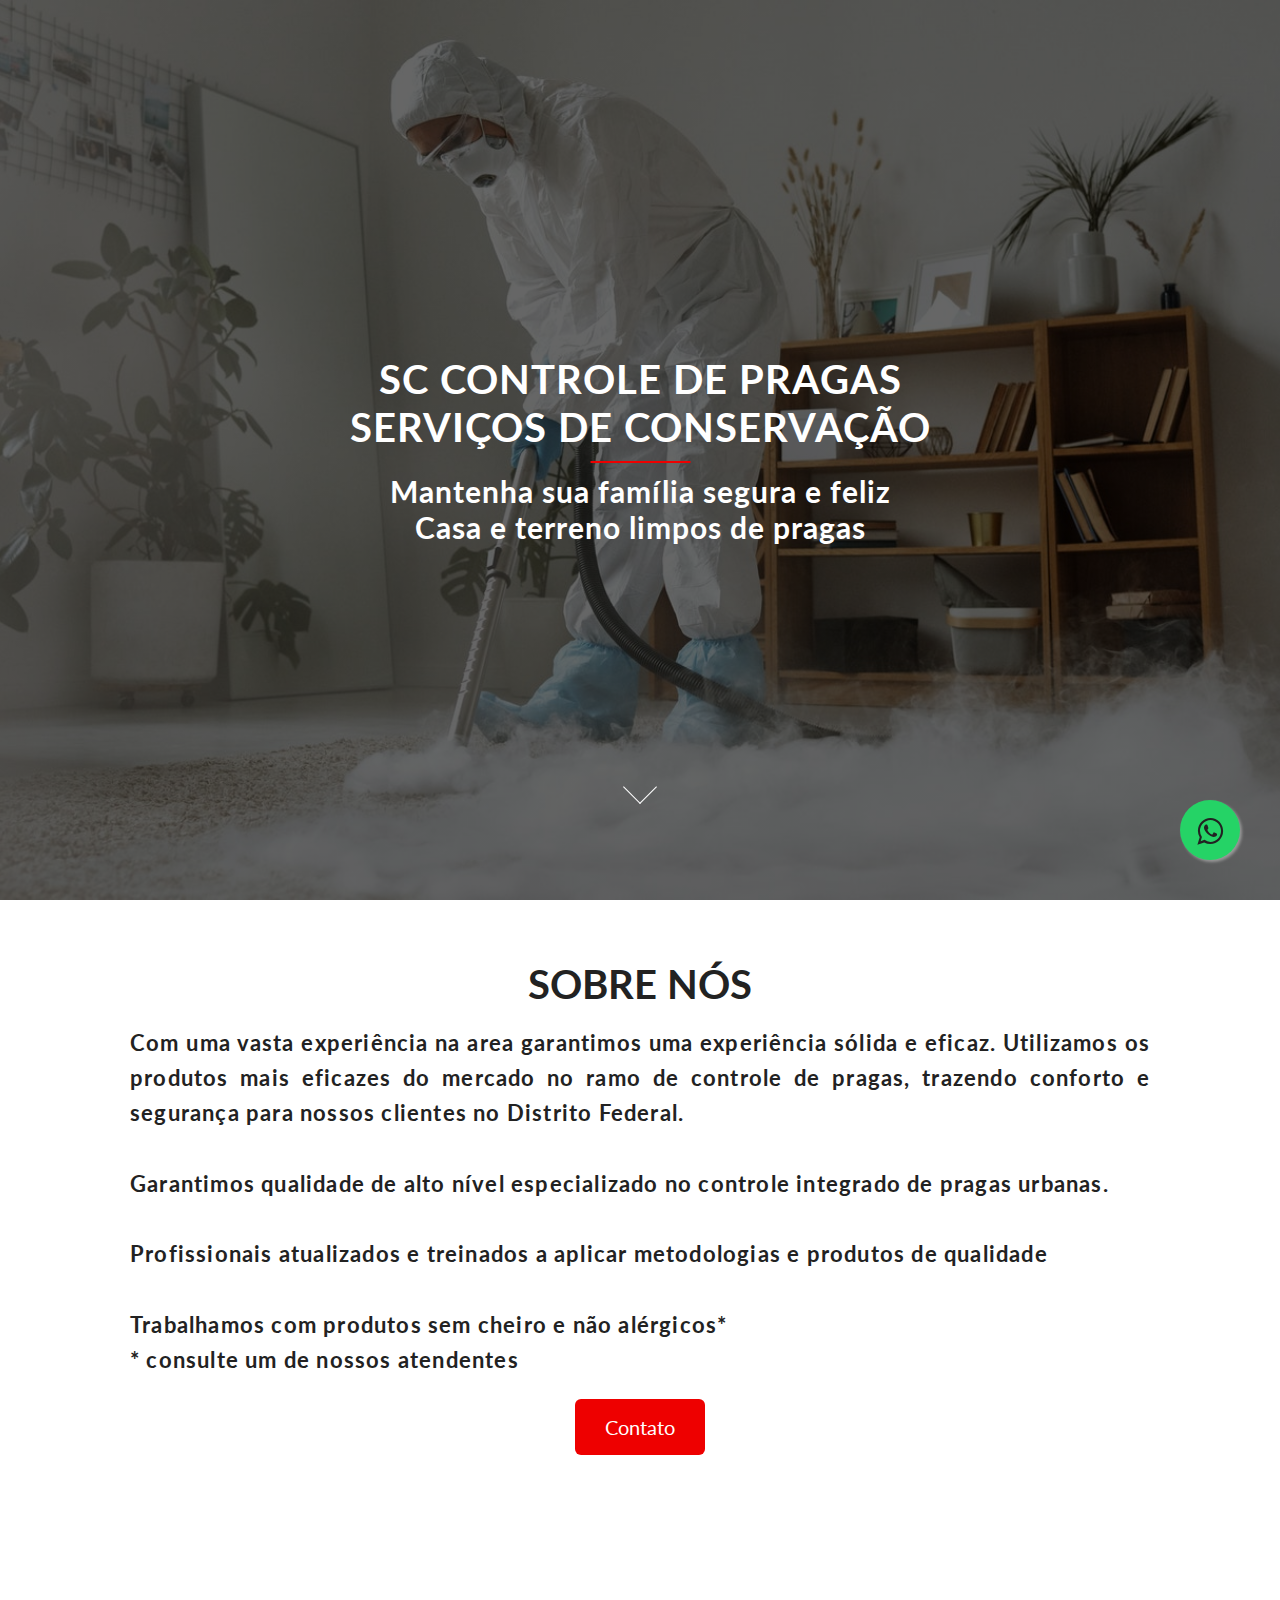
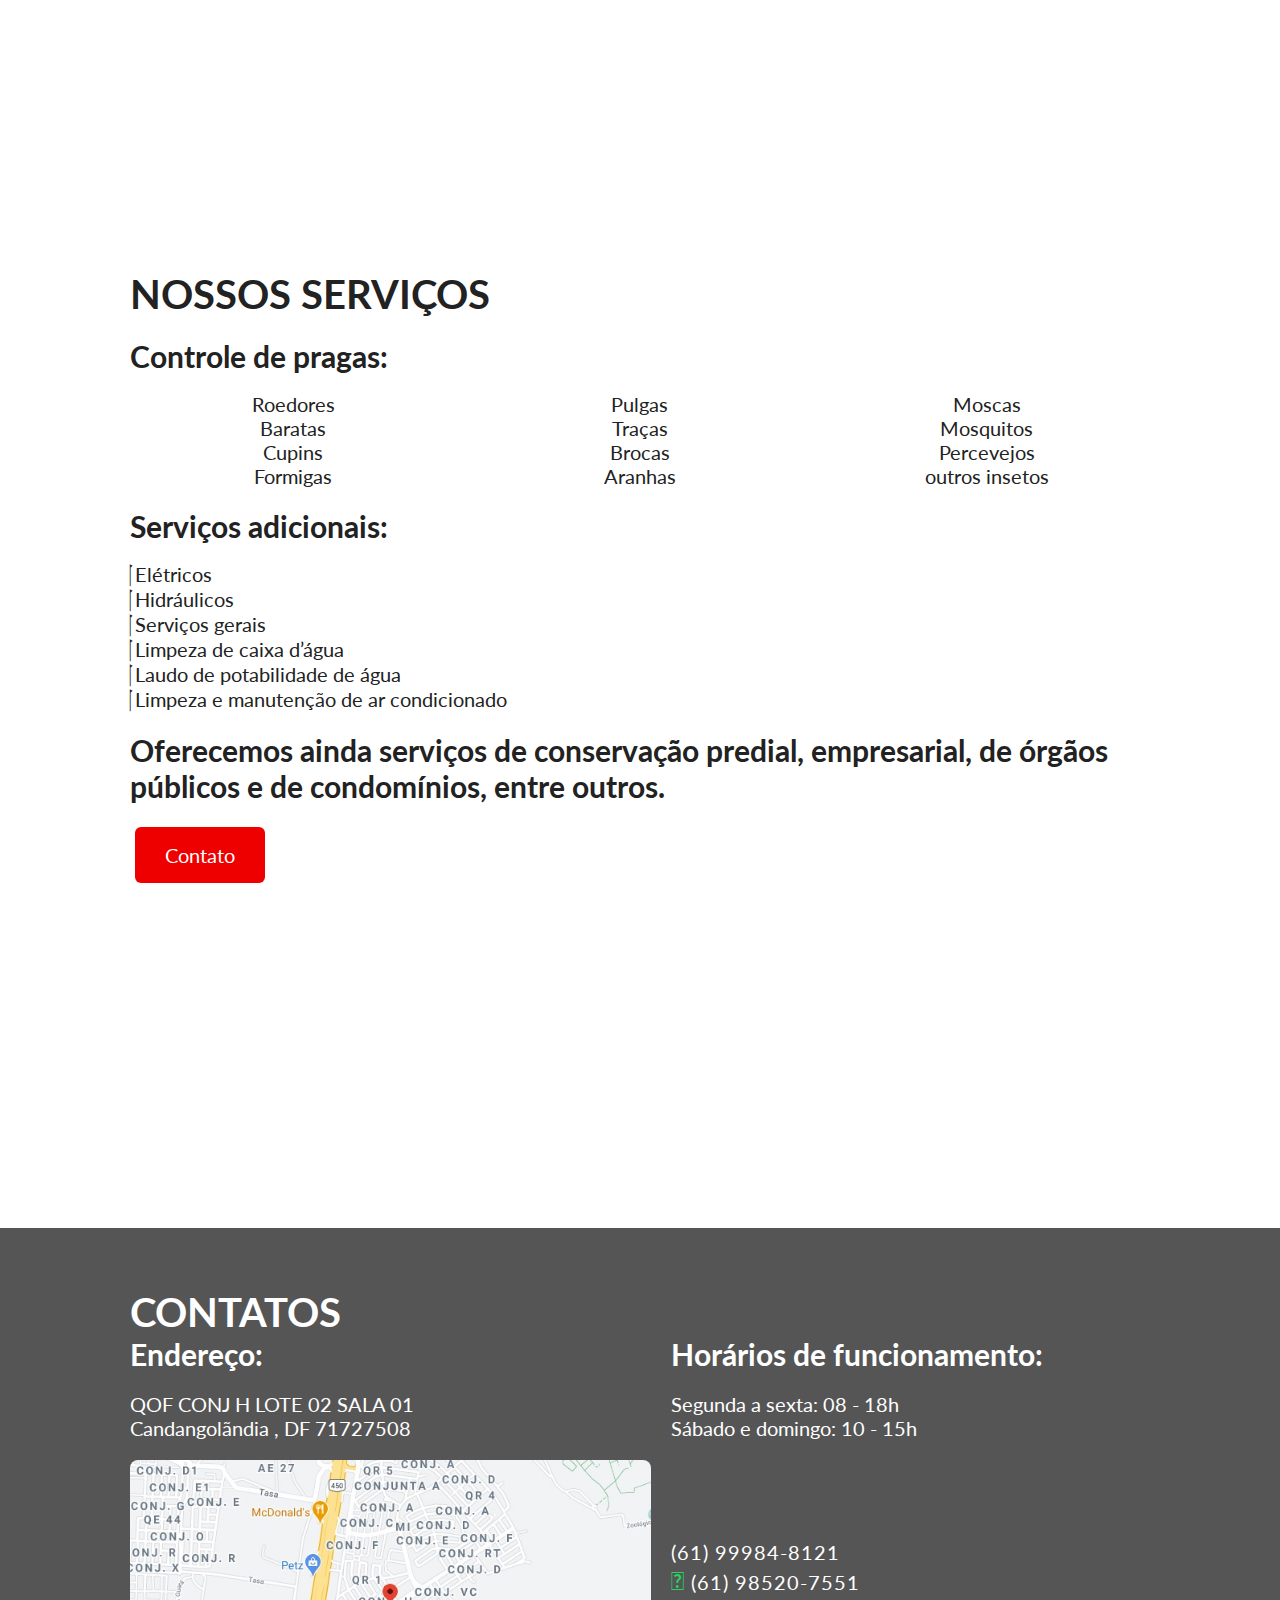
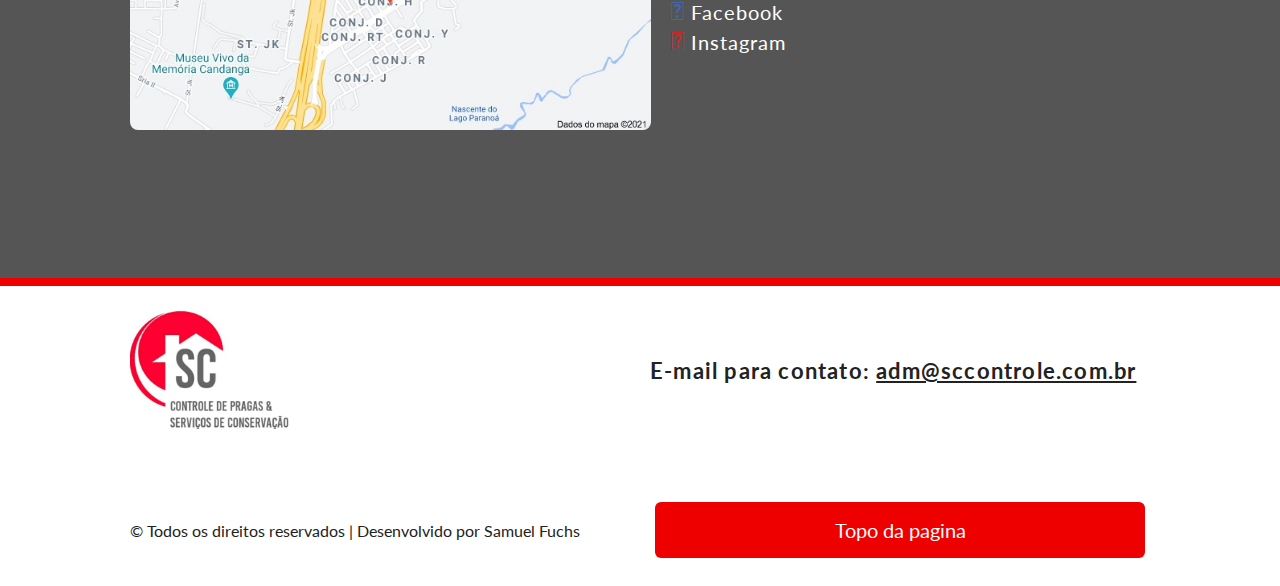
==== commit f7f82a49: "Some changes were made" ====
--- a/index.html
+++ b/index.html
@@ -22,7 +22,7 @@
     </nav>
 <!-- Whatsapp Float -->
     <link rel="stylesheet" href="https://maxcdn.bootstrapcdn.com/font-awesome/4.5.0/css/font-awesome.min.css">
-    <a href="https://api.whatsapp.com/send?phone=5561985207551&text=Ola%20Tenho%20interesse%20nos%20seus%20servicos." class="o-wpp" target="_blank">
+    <a href="https://api.whatsapp.com/send?phone=556199848121&text=Ola%20Tenho%20interesse%20nos%20seus%20servicos." class="o-wpp" target="_blank">
     <i class="fa fa-whatsapp meu-wpp"></i></a>
 
     <section class="titulo">
@@ -154,13 +154,13 @@
             <div class="social endereco-social">
                 <ul>
                     <li>
-                        <a href="tel:+556181142009" class="telefone"><i class="fas fa-phone-square-alt"></i> (61) 98520-7551</a>
+                        <a href="tel:+556199848121" class="telefone"><i class="fas fa-phone-square-alt"></i> (61) 99984-8121</a>
                     </li>
                     <li>
-                        <a href="https://api.whatsapp.com/send?phone=556181142009&text=Ola%20Tenho%20interesse%20nos%20seus%20servicos." class="whatsapp"><i class="wpp fab fa-whatsapp"></i> (61) 98520-7551</a>
+                        <a href="https://api.whatsapp.com/send?phone=556199848121&text=Ola%20Tenho%20interesse%20nos%20seus%20servicos." class="whatsapp"><i class="wpp fab fa-whatsapp"></i> (61) 98520-7551</a>
                     </li>
                     <li>
-                        <a href="https://www.facebook.com/SpockTheHusky" class="facebook"><i class="fab fa-facebook-square"></i> Facebook</a>
+                        <a href="https://www.facebook.com/sccontrole.pragas/about" class="facebook"><i class="fab fa-facebook-square"></i> Facebook</a>
                     </li>
                     <li>
                         <a href="https://www.instagram.com/sc_controle/" class="instagram"><i class="fab fa-instagram"></i> Instagram</a>
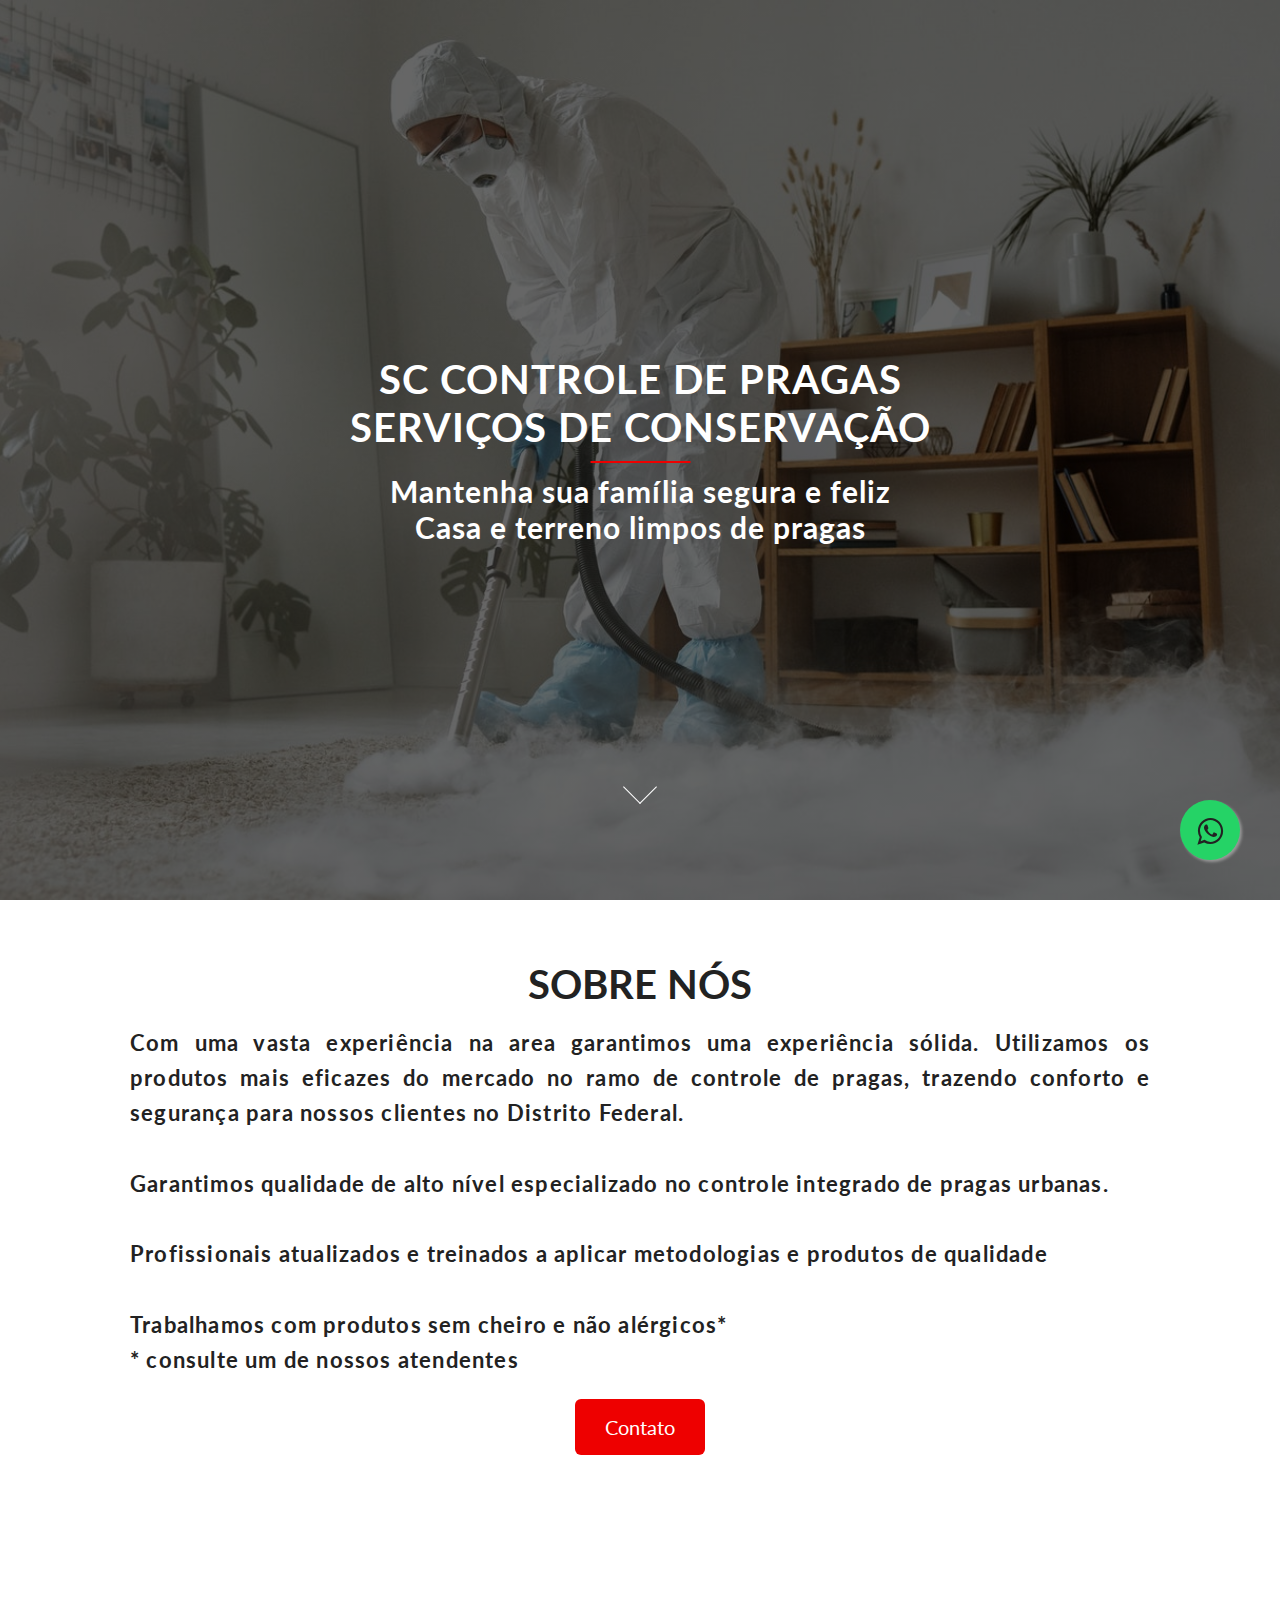
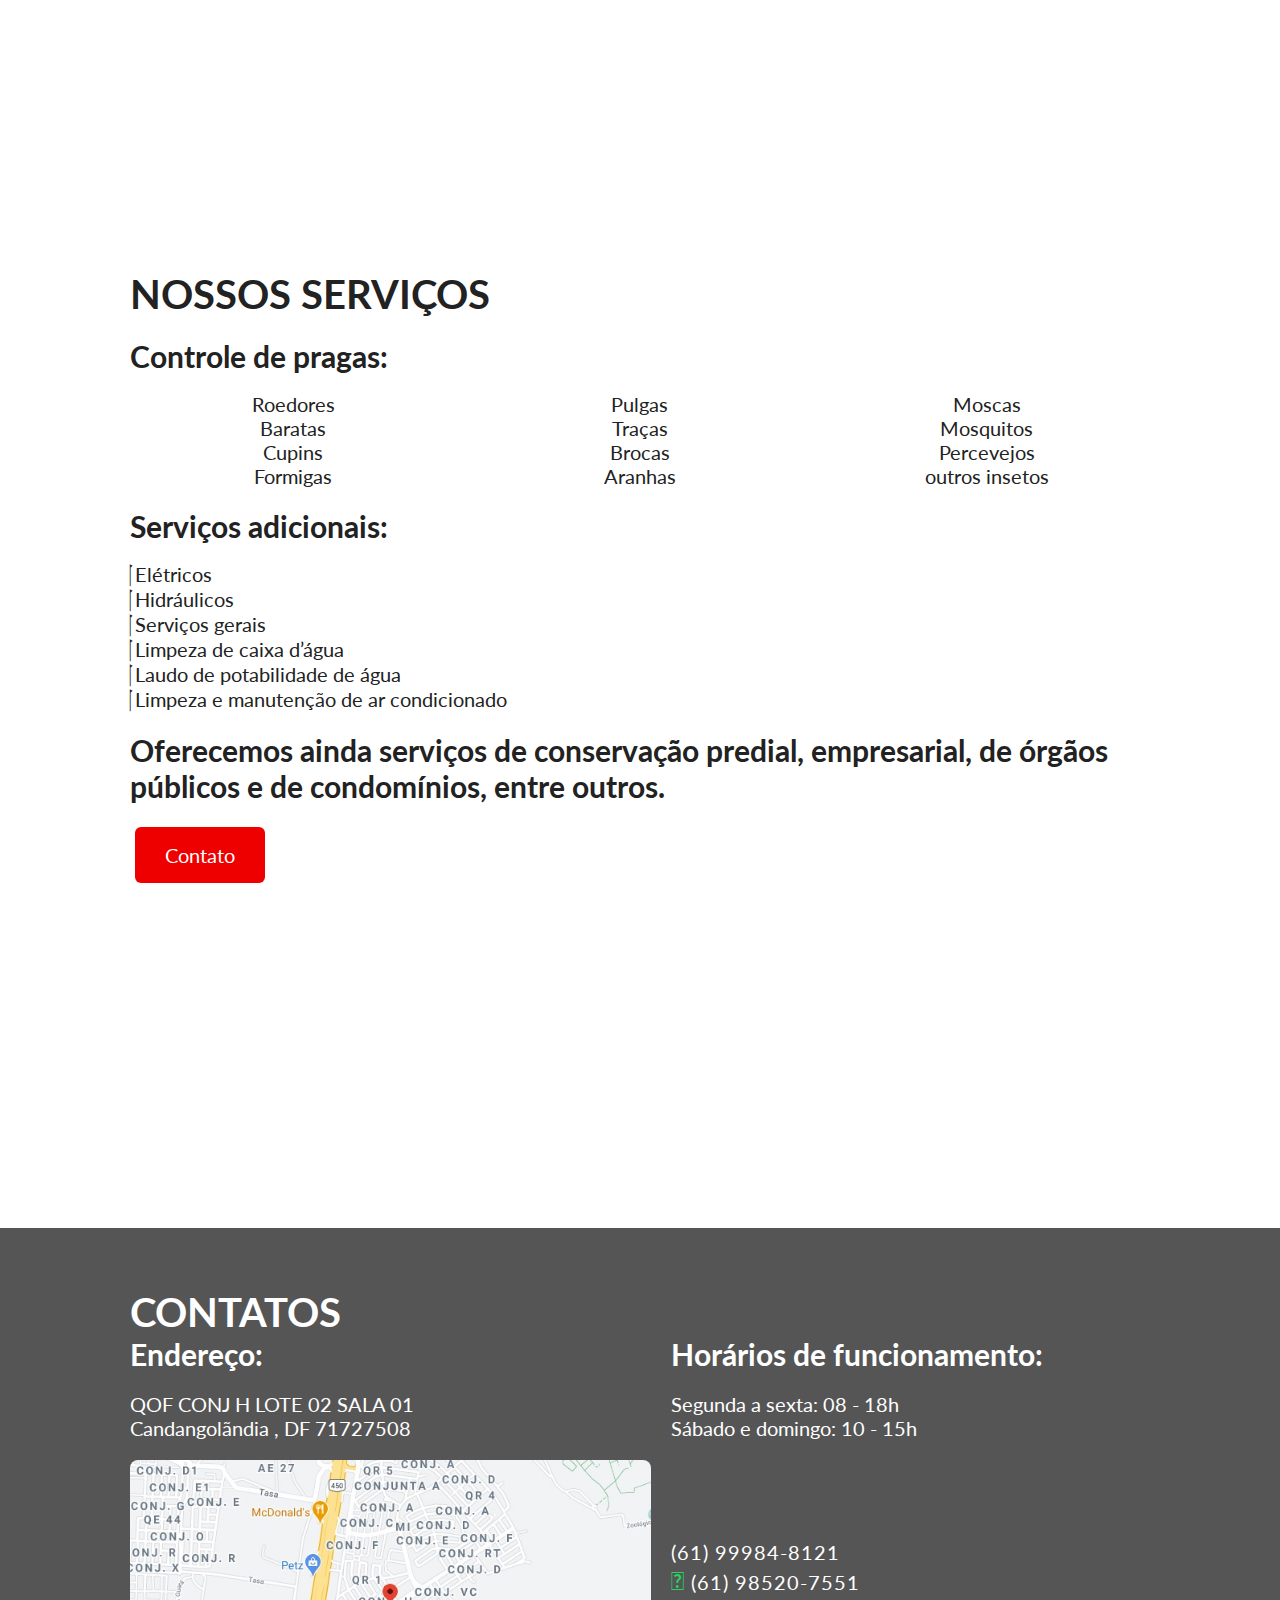
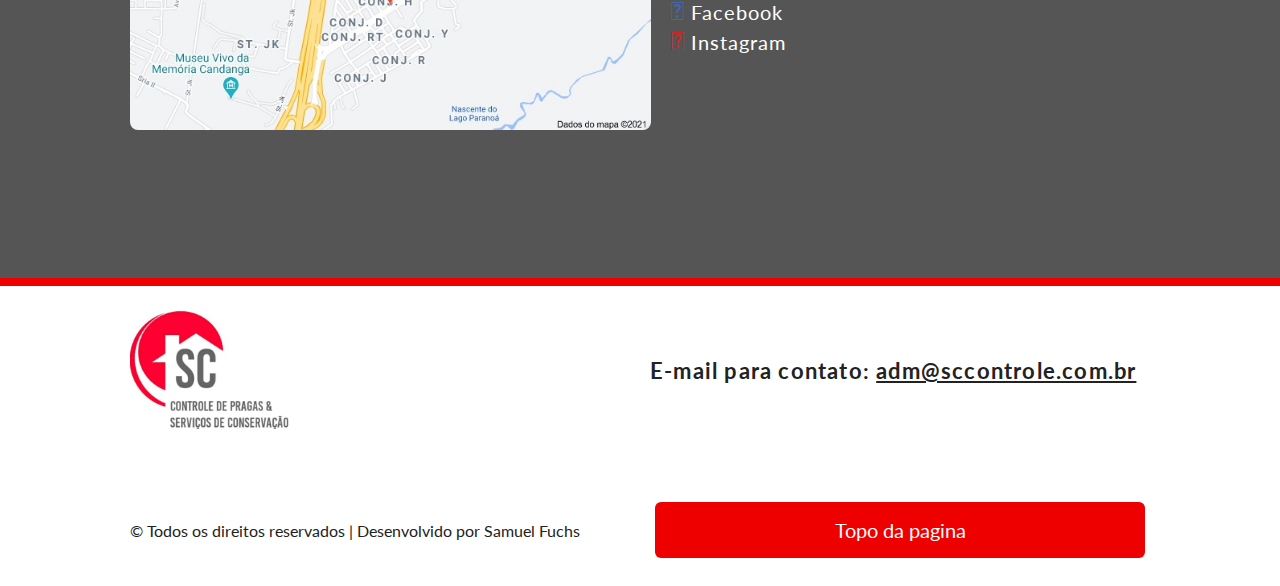
==== commit 55a4f05c: "End Prod" ====
--- a/index.html
+++ b/index.html
@@ -3,17 +3,21 @@
 <head>
     <meta charset="UTF-8">
     <meta name="viewport" content="width=device-width, initial-scale=1.0">
+    <meta name="description" content="SCControle - uma empresa dedicada ao combate de pragas e servico de dedetizacao no Distrito Federal.">
     <link rel="stylesheet" href="style.css">
     <link rel="stylesheet" type="text/css" href="./queries.css">
     <link rel="stylesheet" href="https://cdnjs.cloudflare.com/ajax/libs/font-awesome/5.15.1/css/all.min.css" integrity="sha512-+4zCK9k+qNFUR5X+cKL9EIR+ZOhtIloNl9GIKS57V1MyNsYpYcUrUeQc9vNfzsWfV28IaLL3i96P9sdNyeRssA==" crossorigin="anonymous" />
-    <link rel="icon" href="./img/only-logo.jpg">
+    <link rel="icon" href="./logo.jpeg">
     <title>SCControle de Pragas e Servi&ccedil;os de Conserva&ccedil;&atilde;o</title>
+
+    
+
 </head>
 <body>
 
     <nav class="navegation">
         <div class="conteudo">
-            <a href="./index.html"><img src="./img/logo.jpeg" alt="logomarca"></a>
+            <a href="./index.html"><img src="./logo.jpeg" alt="logomarca"></a>
             <ul>
                 <li><a href="./index.html">In&iacute;cio</a></li>
                 <li><a href="./contato.html">Contato</a></li>
@@ -49,7 +53,7 @@
                 sobre n&oacute;s
             </h1>
             <h3>
-                Com uma vasta experi&ecirc;ncia na area garantimos uma experi&ecirc;ncia s&oacute;lida e eficaz. Utilizamos os produtos mais eficazes do mercado no ramo de controle de pragas, trazendo conforto e seguran&ccedil;a para nossos clientes no Distrito Federal. 
+                Com uma vasta experi&ecirc;ncia na area garantimos uma experi&ecirc;ncia s&oacute;lida. Utilizamos os produtos mais eficazes do mercado no ramo de controle de pragas, trazendo conforto e seguran&ccedil;a para nossos clientes no Distrito Federal. 
                 <br><br>
                 Garantimos qualidade de alto n&iacute;vel especializado no controle integrado de pragas urbanas.
                 <br><br>
@@ -150,20 +154,20 @@
                 <br>
                 Sábado e domingo: 10 - 15h
             </p>
-            <img src="./img/maps.jpg" alt="mapa" class="endereco-imagem">
+            <img src="./maps.jpg" alt="mapa" class="endereco-imagem">
             <div class="social endereco-social">
                 <ul>
                     <li>
                         <a href="tel:+556199848121" class="telefone"><i class="fas fa-phone-square-alt"></i> (61) 99984-8121</a>
                     </li>
                     <li>
-                        <a href="https://api.whatsapp.com/send?phone=556199848121&text=Ola%20Tenho%20interesse%20nos%20seus%20servicos." class="whatsapp"><i class="wpp fab fa-whatsapp"></i> (61) 98520-7551</a>
+                        <a href="https://api.whatsapp.com/send?phone=556199848121&text=Ola%20Tenho%20interesse%20nos%20seus%20servicos." class="whatsapp" target="_blank" rel="noopener noreferrer"><i class="wpp fab fa-whatsapp"></i> (61) 98520-7551</a>
                     </li>
                     <li>
-                        <a href="https://www.facebook.com/sccontrole.pragas/about" class="facebook"><i class="fab fa-facebook-square"></i> Facebook</a>
+                        <a href="https://www.facebook.com/sccontrole.pragas/about" class="facebook" target="_blank" rel="noopener noreferrer"><i class="fab fa-facebook-square"></i> Facebook</a>
                     </li>
                     <li>
-                        <a href="https://www.instagram.com/sc_controle/" class="instagram"><i class="fab fa-instagram"></i> Instagram</a>
+                        <a href="https://www.instagram.com/sc_controle/" class="instagram" target="_blank" rel="noopener noreferrer"><i class="fab fa-instagram"></i> Instagram</a>
                     </li>
                 </ul>
 
@@ -177,11 +181,11 @@
     <div class="linha-vermelha"></div>
     <div class="conteudo grid">
         <div class="logomarca-rodape">
-            <img src="./img/logo.jpeg" alt="Logomarca">
+            <img src="./logo.jpeg" alt="Logomarca">
         </div>
         
-        <h3>E-mail para contato: <a href="mailto:adm@sccontrole.com.br?subject=Estou interessado&body=Ola, gostaria de saber mais sobre seus servicos! Entre em contato comigo neste numero:">adm@sccontrole.com.br</a></h3>
-            <p>&copy Todos os direitos reservados | Desenvolvido por Samuel Fuchs</p>
+        <h3>E-mail para contato: <a href="mailto:adm@sccontrole.com.br?subject=Estou%20interessado&body=Ola,%20gostaria%20de%20saber%20mais%20sobre%20seus%20servicos!%20Entre%20em%20contato%20comigo%20neste%20numero:">adm@sccontrole.com.br</a></h3>
+            <p>&copy; Todos os direitos reservados | Desenvolvido por Samuel Fuchs</p>
             <button id="scrollToTopBtn">Topo da pagina</button>
     </div>
 
--- a/style.css
+++ b/style.css
@@ -138,7 +138,7 @@
 .titulo {
   height: 100vh;
   background-image: linear-gradient(rgba(0, 0, 0, 0.6), rgba(0, 0, 0, 0.6)),
-    url(./img/hero-big.jpg);
+    url(./hero-big.jpg);
   background-size: cover;
   background-repeat: no-repeat;
   background-position: center;
@@ -186,7 +186,7 @@
 .img-01 {
   height: 300px;
   background-image: linear-gradient(rgba(0, 0, 0, 0.5), rgba(0, 0, 0, 0.6)),
-    url(./img/pexels-produtora-midtrack-2764182.jpg);
+    url(./notebook.jpg);
   background-size: cover;
   background-repeat: no-repeat;
   background-position: center;
@@ -196,7 +196,7 @@
 .img-02 {
   height: 300px;
   background-image: linear-gradient(rgba(0, 0, 0, 0.5), rgba(0, 0, 0, 0.6)),
-    url(./img/veneno-01.jpg);
+    url(./veneno-01.jpg);
   background-size: cover;
   background-repeat: no-repeat;
   background-position: center;
@@ -206,7 +206,7 @@
 .img-03 {
   height: 700px;
   background-image: linear-gradient(rgba(0, 0, 0, 0.5), rgba(0, 0, 0, 0.6)),
-  url(./img/apartment-01.jpg);
+  url(./apartment-01.jpg);
   background-size: cover;
   background-repeat: no-repeat;
   background-position: center;
